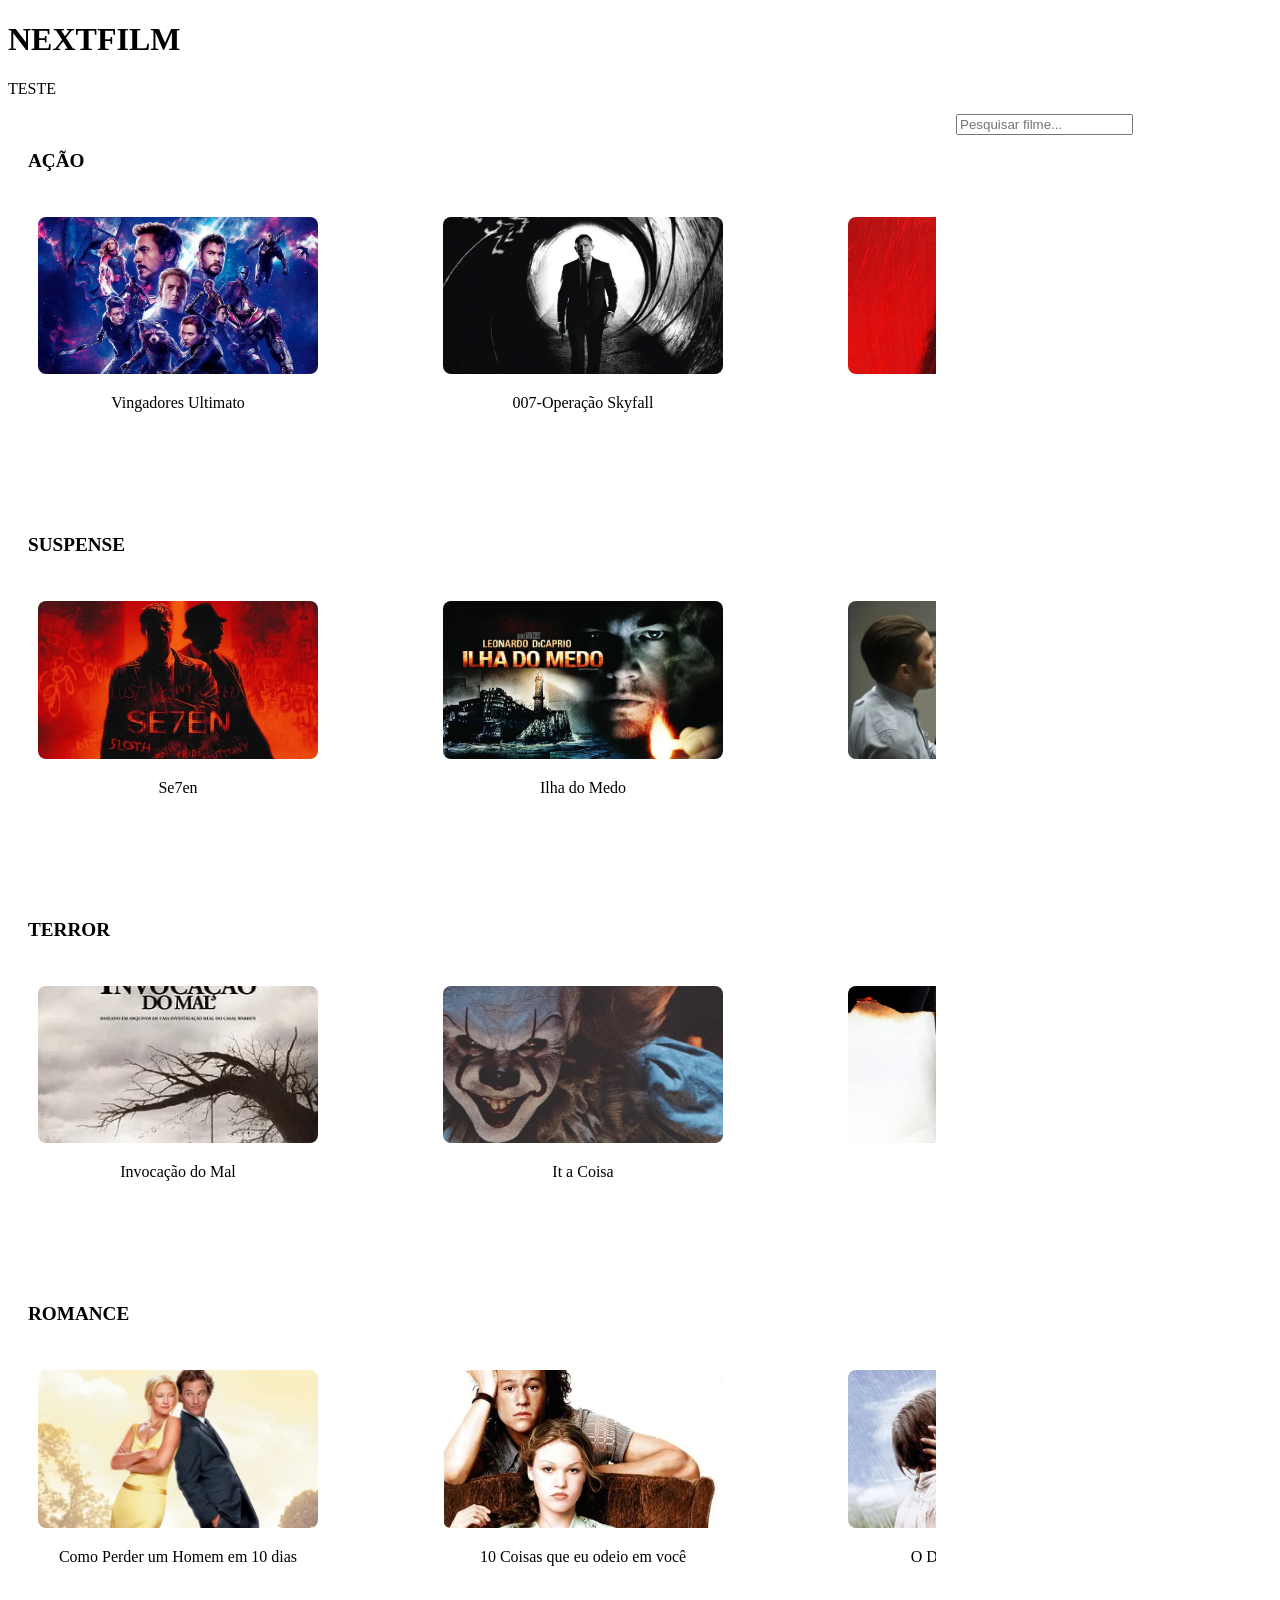
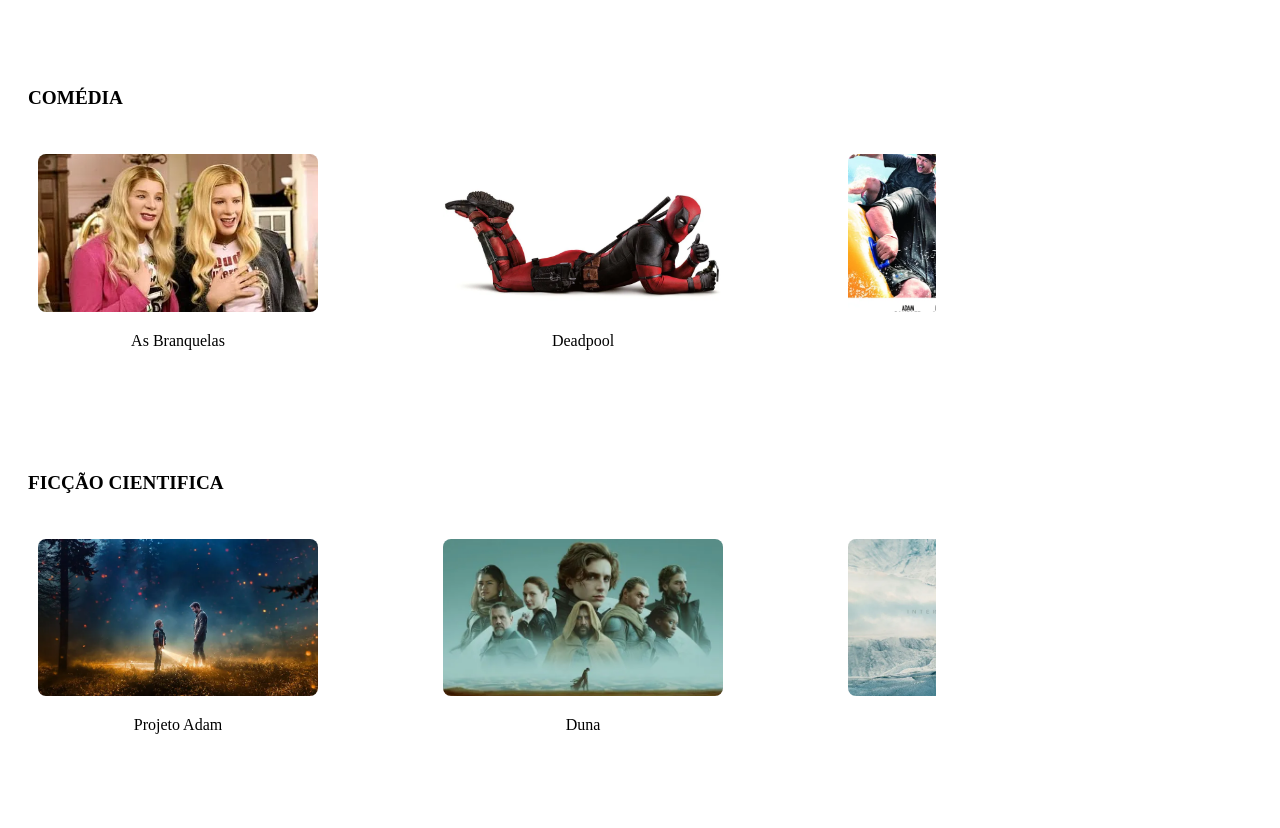
==== index.html @ 728f7c60 "Adcionada fileiras de generos com filmes" ====
<!DOCTYPE html>
<html lang="pt/br">
<head>
    <meta charset="UTF-8">
    <meta name="viewport" content="width=device-width, initial-scale=1.0">
    <link rel="stylesheet" href="css/style.css">
    <link rel="stylesheet" href="css/layout.css">
    <link rel="stylesheet" href="css/aside.css">
    <link rel="stylesheet" href="css/header.css">
    <title>Recomendação de Filmes</title>
</head>
<body>
    <header class="cabecalho">
        <h1>NEXTFILM</h1>
        <p>TESTE</p>
    </header>
    <section class="container">
        <section class="esquerda">
           <section class="fileira-genero">
                <h2 class="titulo-genero">AÇÃO</h2>
                <div class="container-filmes">
                    <div class="card-filme">
                        <img src="images/vingadores.webp" alt="vingadores">
                        <p>Vingadores Ultimato</p>
                    </div>
                    <div class="card-filme">
                        <img src="images/james_bond.webp" alt="bond-007">
                        <p>007-Operação Skyfall</p>
                    </div>
                    <div class="card-filme">
                        <img src="images/the_batman.webp" alt="goat">
                        <p>The Batman</p>
                    </div>
                    <div class="card-filme">
                        <img src="images/Bastardos-Inglorios.webp" alt="bastardos">
                        <p>Bastárdos Inglórios</p>
                    </div>
                    <div class="card-filme">
                        <img src="images/john-wick.webp" alt="john wick">
                        <p>John Wick</p>
                    </div>
                    <div class="card-filme">
                        <img src="images/resgate-filme.webp" alt="resgate">
                        <p>Resgate</p>
                    </div>
                    <div class="card-filme">
                        <img src="images/top_gun.webp" alt="Top-gun">
                        <p>Top Gun Maverick</p>
                    </div>
                     <div class="card-filme">
                        <img src="images/Em-Ritmo-de-Fuga.webp" alt="fuga">
                        <p>Em Ritmo de Fuga</p>
                    </div>
                </div>
           </section>
            <section class="fileira-genero">
                <h2 class="titulo-genero">SUSPENSE</h2>
                <div class="container-filmes">
                    <div class="card-filme">
                        <img src="images/Seven.webp" alt="se7en">
                        <p>Se7en</p>
                    </div>
                    <div class="card-filme">
                        <img src="images/Iha_do_medo.webp" alt="ilha">
                        <p>Ilha do Medo</p>
                    </div>
                    <div class="card-filme">
                        <img src="images/os-suspeitos.webp" alt="suspeitos">
                        <p>Os Suspeitos</p>
                    </div>
                    <div class="card-filme">
                        <img src="images/corra.webp" alt="corra">
                        <p>Corra</p>
                    </div>
                    <div class="card-filme">
                        <img src="images/um-lugar-silencioso.webp" alt="silencioso">
                        <p>Um Lugar Silêncioso</p>
                    </div>
                    <div class="card-filme">
                        <img src="images/nos.webp" alt="nos">
                        <p>Nos</p>
                    </div>
                    <div class="card-filme">
                        <img src="images/o-sexto-sentido.webp" alt="sexto-sentido">
                        <p>O Sexto Sentido</p>
                    </div>
                    <div class="card-filme">
                        <img src="images/pecadores.webp" alt="pecadores">
                        <p>Pecadores</p>
                    </div>
                </div>
           </section>
            <section class="fileira-genero">
                <h2 class="titulo-genero">TERROR</h2>
                <div class="container-filmes">
                    <div class="card-filme">
                        <img src="images/invocacao_do_mal.webp" alt="invocacao">
                        <p>Invocação do Mal</p>
                    </div>
                    <div class="card-filme">
                        <img src="images/pennywise.webp" alt="it">
                        <p>It a Coisa</p>
                    </div>
                    <div class="card-filme">
                        <img src="images/a-freira.webp" alt="freira">
                        <p>A Freira</p>
                    </div>
                    <div class="card-filme">
                        <img src="images/atividade-paranormal.webp" alt="atividade">
                        <p>Atividade Paranormal</p>
                    </div>
                    <div class="card-filme">
                        <img src="images/a-bruxa-de-blair.webp" alt="bruxa-de-blair">
                        <p>Bruxa de Blair</p>
                    </div>
                    <div class="card-filme">
                        <img src="images/a-bruxa.webp" alt="bruxa">
                        <p>A Bruxa</p>
                    </div>
                    <div class="card-filme">
                        <img src="images/halloween-filme.webp" alt="halloween">
                        <p>Halloween</p>
                    </div>
                    <div class="card-filme">
                        <img src="images/panico.webp" alt="panico">
                        <p>Panico 5</p>
                    </div>
                </div>
           </section>
            <section class="fileira-genero">
                <h2 class="titulo-genero">ROMANCE</h2>
                <div class="container-filmes">
                    <div class="card-filme">
                        <img src="images/como-perder-um-homem-em-10-dias.webp" alt="como-perder">
                        <p>Como Perder um Homem em 10 dias</p>
                    </div>
                    <div class="card-filme">
                        <img src="images/10-coisas-que-eu-odeio.webp" alt="10-coisas">
                        <p>10 Coisas que eu odeio em você</p>
                    </div>
                    <div class="card-filme">
                        <img src="images/o-diario-de-uma-paixao.webp" alt="diario">
                        <p>O Diário de uma Paixão</p>
                    </div>
                    <div class="card-filme">
                        <img src="images/questão-de-tempo.webp" alt="questao-de-tempo">
                        <p>Questão de Tempo</p>
                    </div>
                    <div class="card-filme">
                        <img src="images/orgulho-e-preconceito.webp" alt="orgulho">
                        <p>Orgulho e Preconceito</p>
                    </div>
                    <div class="card-filme">
                        <img src="images/la-la-land.webp" alt="lalala">
                        <p>La La Land</p>
                    </div>
                    <div class="card-filme">
                        <img src="images/simplesmente-acontece.webp" alt="simplesmente">
                        <p>Simplesmente Acontece</p>
                    </div>
                    <div class="card-filme">
                        <img src="images/como-eu-era-antes.webp" alt="como-eu-era-antes">
                        <p>Como Eu Era Antes de Você</p>
                    </div>
                </div>
           </section>
            <section class="fileira-genero">
                <h2 class="titulo-genero">COMÉDIA</h2>
                <div class="container-filmes">
                    <div class="card-filme">
                        <img src="images/as-branquelas.webp" alt="branquelas">
                        <p>As Branquelas</p>
                    </div>
                    <div class="card-filme">
                        <img src="images/deadpool.webp" alt="deadpool">
                        <p>Deadpool</p>
                    </div>
                    <div class="card-filme">
                        <img src="images/gente-grande.webp" alt="gente-grande">
                        <p>Gente Grande</p>
                    </div>
                    <div class="card-filme">
                        <img src="images/trem_bala.webp" alt="trem">
                        <p>Trem Bala</p>
                    </div>
                    <div class="card-filme">
                        <img src="images/se-beber-nao-case.webp" alt="se-beber">
                        <p>Se Beber Não Case</p>
                    </div>
                    <div class="card-filme">
                        <img src="images/todo-mundo-em-panico.webp" alt="todo-mundo-em-panico">
                        <p>Todo Mundo em Pânico</p>
                    </div>
                    <div class="card-filme">
                        <img src="images/bad-boys.webp" alt="bad-boys">
                        <p>Bad Boys</p>
                    </div>
                    <div class="card-filme">
                        <img src="images/jumanji.webp" alt="jumanji">
                        <p>Jumanji</p>
                    </div>
                </div>
           </section>
            <section class="fileira-genero">
                <h2 class="titulo-genero">FICÇÃO CIENTIFICA</h2>
                <div class="container-filmes">
                    <div class="card-filme">
                        <img src="images/O-Projeto-Adam.webp" alt="projeto">
                        <p>Projeto Adam</p>
                    </div>
                    <div class="card-filme">
                        <img src="images/duna.webp" alt="duna">
                        <p>Duna</p>
                    </div>
                    <div class="card-filme">
                        <img src="images/interestelar.webp" alt="interestelar">
                        <p>Interestelar</p>
                    </div>
                    <div class="card-filme">
                        <img src="images/star-wars-III.webp" alt="star-wars">
                        <p>Star-Wars-III</p>
                    </div>
                    <div class="card-filme">
                        <img src="images/de-volta-para-o-futuro.webp" alt="de-volta">
                        <p>De Volta Para o Futuro</p>
                    </div>
                    <div class="card-filme">
                        <img src="images/mad-max.webp" alt="mad-max">
                        <p>Mad Max</p>
                    </div>
                    <div class="card-filme">
                        <img src="images/jurrassic-world.webp" alt="jurrassic">
                        <p>Jurrassic World</p>
                    </div>
                    <div class="card-filme">
                        <img src="images/jogador-n-1.webp" alt="jogador">
                        <p>Jogador N° 1</p>
                    </div>
                </div>
           </section>
        </section>
        <aside class="direita">
            <div class="barra-pesquisa">
                <input type="text" placeholder="Pesquisar filme..." class="input-pesquisa">
            </div>
           
        </aside>
    </section>
    <footer></footer>
</body>
</html>
---- css/style.css ----
.fileira-genero{
    margin-bottom: 40px;
    padding: 20px;
}
.titulo-genero{
    font-size: 1.2rem;
    margin-bottom: 15px;
}
.container-filmes{
    display: flex;
    overflow-x: auto;
    gap: 15px;
    padding-bottom: 10px;
    scroll-behavior: smooth;
}
.container-filmes::-webkit-scrollbar-thumb{
    background: #555;
    border-radius: 10px;
}
.card-filme{
    flex:0 0 280px;
    text-align: center;
    padding-inline-end: 100px;
    padding-top: 30px;
    padding-left: 10px;
}
.card-filme img{
    aspect-ratio: 16/9;
    object-fit: cover;
    object-position: center;
    width: 100%;
    border-radius: 8px;
    transition: 0.4s;
}
.card-filme img:hover{
    transform:scale(1.10);
    border-radius: 8px;
}
---- css/layout.css ----
.container{
    display: grid;
    grid-template-columns: 75% 25%;
}
---- css/aside.css ----
.direita{
    
}
---- css/header.css ----
.cabecalho{

}
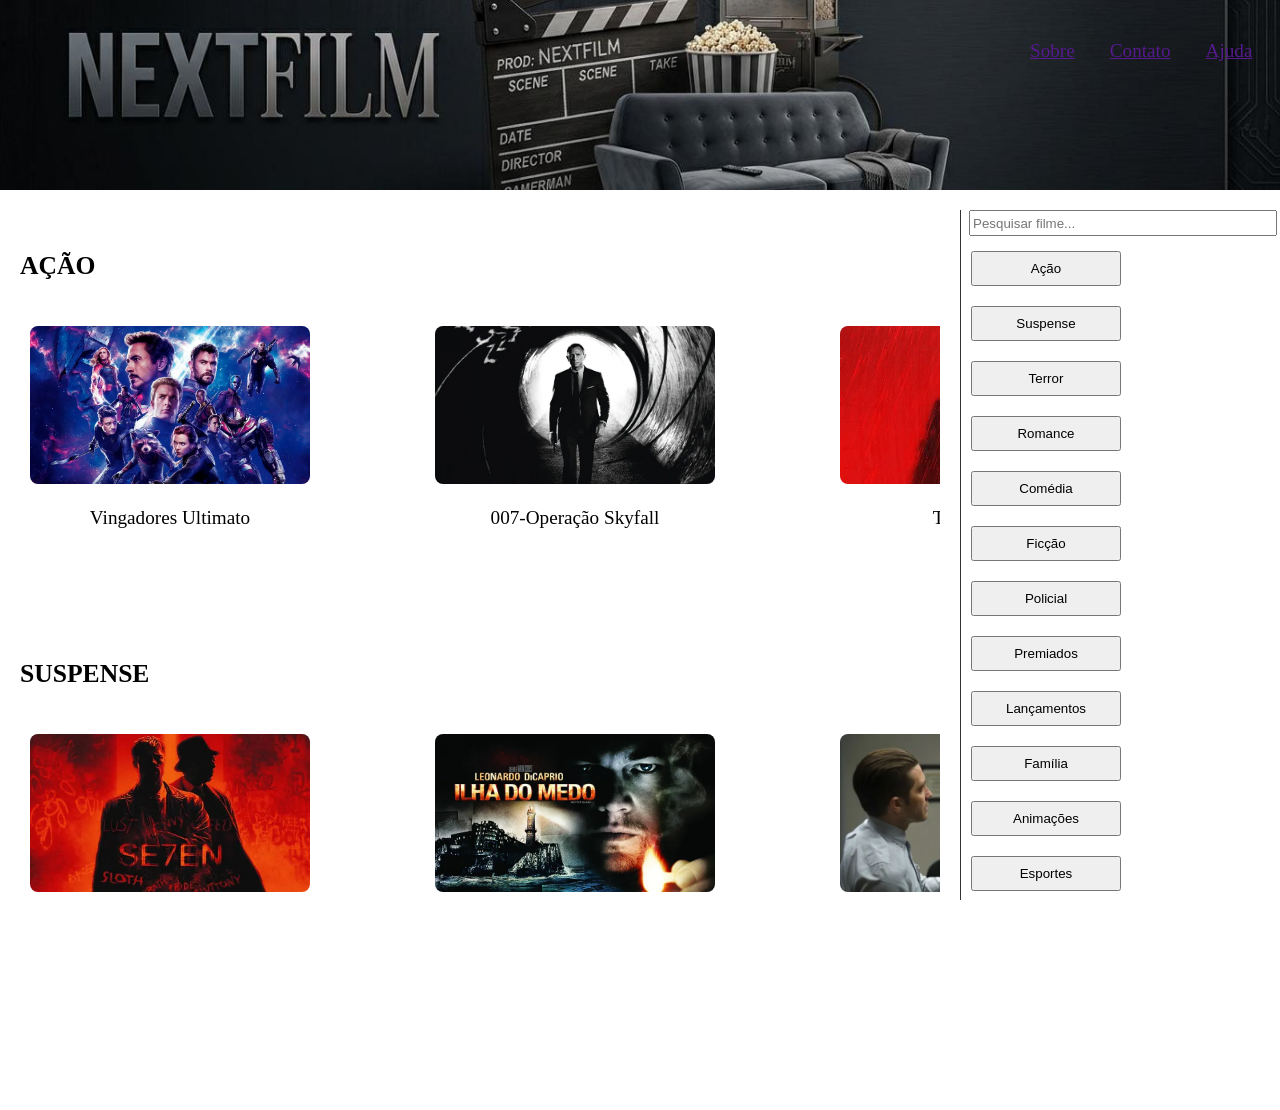
==== commit 8e297e63: "Adicionado cabeçalho com logotipo da marca" ====
--- a/index.html
+++ b/index.html
@@ -11,8 +11,14 @@
 </head>
 <body>
     <header class="cabecalho">
-        <h1>NEXTFILM</h1>
-        <p>TESTE</p>
+        <h1></h1>
+        <nav>
+            <ul class="menu">
+                <li><a href="">Sobre</a></li>
+                <li><a href="">Contato</a></li>
+                <li><a href="">Ajuda</a></li>
+            </ul>
+        </nav>
     </header>
     <section class="container">
         <section class="esquerda">
@@ -21,35 +27,35 @@
                 <div class="container-filmes">
                     <div class="card-filme">
                         <img src="images/vingadores.webp" alt="vingadores">
-                        <p>Vingadores Ultimato</p>
+                        <p class="titulo-filme">Vingadores Ultimato</p>
                     </div>
                     <div class="card-filme">
                         <img src="images/james_bond.webp" alt="bond-007">
-                        <p>007-Operação Skyfall</p>
+                        <p class="titulo-filme">007-Operação Skyfall</p>
                     </div>
                     <div class="card-filme">
                         <img src="images/the_batman.webp" alt="goat">
-                        <p>The Batman</p>
+                        <p class="titulo-filme">The Batman</p>
                     </div>
                     <div class="card-filme">
                         <img src="images/Bastardos-Inglorios.webp" alt="bastardos">
-                        <p>Bastárdos Inglórios</p>
+                        <p class="titulo-filme">Bastárdos Inglórios</p>
                     </div>
                     <div class="card-filme">
                         <img src="images/john-wick.webp" alt="john wick">
-                        <p>John Wick</p>
+                        <p class="titulo-filme">John Wick</p>
                     </div>
                     <div class="card-filme">
                         <img src="images/resgate-filme.webp" alt="resgate">
-                        <p>Resgate</p>
+                        <p class="titulo-filme">Resgate</p>
                     </div>
                     <div class="card-filme">
                         <img src="images/top_gun.webp" alt="Top-gun">
-                        <p>Top Gun Maverick</p>
+                        <p class="titulo-filme">Top Gun Maverick</p>
                     </div>
                      <div class="card-filme">
                         <img src="images/Em-Ritmo-de-Fuga.webp" alt="fuga">
-                        <p>Em Ritmo de Fuga</p>
+                        <p class="titulo-filme">Em Ritmo de Fuga</p>
                     </div>
                 </div>
            </section>
@@ -58,35 +64,35 @@
                 <div class="container-filmes">
                     <div class="card-filme">
                         <img src="images/Seven.webp" alt="se7en">
-                        <p>Se7en</p>
+                        <p class="titulo-filme">Se7en</p>
                     </div>
                     <div class="card-filme">
                         <img src="images/Iha_do_medo.webp" alt="ilha">
-                        <p>Ilha do Medo</p>
+                        <p class="titulo-filme">Ilha do Medo</p>
                     </div>
                     <div class="card-filme">
                         <img src="images/os-suspeitos.webp" alt="suspeitos">
-                        <p>Os Suspeitos</p>
+                        <p class="titulo-filme">Os Suspeitos</p>
                     </div>
                     <div class="card-filme">
                         <img src="images/corra.webp" alt="corra">
-                        <p>Corra</p>
+                        <p class="titulo-filme">Corra</p>
                     </div>
                     <div class="card-filme">
                         <img src="images/um-lugar-silencioso.webp" alt="silencioso">
-                        <p>Um Lugar Silêncioso</p>
+                        <p class="titulo-filme">Um Lugar Silêncioso</p>
                     </div>
                     <div class="card-filme">
                         <img src="images/nos.webp" alt="nos">
-                        <p>Nos</p>
+                        <p class="titulo-filme">Nos</p>
                     </div>
                     <div class="card-filme">
                         <img src="images/o-sexto-sentido.webp" alt="sexto-sentido">
-                        <p>O Sexto Sentido</p>
+                        <p class="titulo-filme">O Sexto Sentido</p>
                     </div>
                     <div class="card-filme">
                         <img src="images/pecadores.webp" alt="pecadores">
-                        <p>Pecadores</p>
+                        <p class="titulo-filme">Pecadores</p>
                     </div>
                 </div>
            </section>
@@ -95,35 +101,35 @@
                 <div class="container-filmes">
                     <div class="card-filme">
                         <img src="images/invocacao_do_mal.webp" alt="invocacao">
-                        <p>Invocação do Mal</p>
+                        <p class="titulo-filme">Invocação do Mal</p>
                     </div>
                     <div class="card-filme">
                         <img src="images/pennywise.webp" alt="it">
-                        <p>It a Coisa</p>
+                        <p class="titulo-filme">It a Coisa</p>
                     </div>
                     <div class="card-filme">
                         <img src="images/a-freira.webp" alt="freira">
-                        <p>A Freira</p>
+                        <p class="titulo-filme">A Freira</p>
                     </div>
                     <div class="card-filme">
                         <img src="images/atividade-paranormal.webp" alt="atividade">
-                        <p>Atividade Paranormal</p>
+                        <p class="titulo-filme">Atividade Paranormal</p>
                     </div>
                     <div class="card-filme">
                         <img src="images/a-bruxa-de-blair.webp" alt="bruxa-de-blair">
-                        <p>Bruxa de Blair</p>
+                        <p class="titulo-filme">Bruxa de Blair</p>
                     </div>
                     <div class="card-filme">
                         <img src="images/a-bruxa.webp" alt="bruxa">
-                        <p>A Bruxa</p>
+                        <p class="titulo-filme">A Bruxa</p>
                     </div>
                     <div class="card-filme">
                         <img src="images/halloween-filme.webp" alt="halloween">
-                        <p>Halloween</p>
+                        <p class="titulo-filme">Halloween</p>
                     </div>
                     <div class="card-filme">
                         <img src="images/panico.webp" alt="panico">
-                        <p>Panico 5</p>
+                        <p class="titulo-filme">Panico 5</p>
                     </div>
                 </div>
            </section>
@@ -132,35 +138,35 @@
                 <div class="container-filmes">
                     <div class="card-filme">
                         <img src="images/como-perder-um-homem-em-10-dias.webp" alt="como-perder">
-                        <p>Como Perder um Homem em 10 dias</p>
+                        <p class="titulo-filme">Como Perder um Homem em 10 dias</p>
                     </div>
                     <div class="card-filme">
                         <img src="images/10-coisas-que-eu-odeio.webp" alt="10-coisas">
-                        <p>10 Coisas que eu odeio em você</p>
+                        <p class="titulo-filme">10 Coisas que eu odeio em você</p>
                     </div>
                     <div class="card-filme">
                         <img src="images/o-diario-de-uma-paixao.webp" alt="diario">
-                        <p>O Diário de uma Paixão</p>
+                        <p class="titulo-filme">O Diário de uma Paixão</p>
                     </div>
                     <div class="card-filme">
                         <img src="images/questão-de-tempo.webp" alt="questao-de-tempo">
-                        <p>Questão de Tempo</p>
+                        <p class="titulo-filme">Questão de Tempo</p>
                     </div>
                     <div class="card-filme">
                         <img src="images/orgulho-e-preconceito.webp" alt="orgulho">
-                        <p>Orgulho e Preconceito</p>
+                        <p class="titulo-filme">Orgulho e Preconceito</p>
                     </div>
                     <div class="card-filme">
                         <img src="images/la-la-land.webp" alt="lalala">
-                        <p>La La Land</p>
+                        <p class="titulo-filme">La La Land</p>
                     </div>
                     <div class="card-filme">
                         <img src="images/simplesmente-acontece.webp" alt="simplesmente">
-                        <p>Simplesmente Acontece</p>
+                        <p class="titulo-filme">Simplesmente Acontece</p>
                     </div>
                     <div class="card-filme">
                         <img src="images/como-eu-era-antes.webp" alt="como-eu-era-antes">
-                        <p>Como Eu Era Antes de Você</p>
+                        <p class="titulo-filme">Como Eu Era Antes de Você</p>
                     </div>
                 </div>
            </section>
@@ -169,35 +175,35 @@
                 <div class="container-filmes">
                     <div class="card-filme">
                         <img src="images/as-branquelas.webp" alt="branquelas">
-                        <p>As Branquelas</p>
+                        <p class="titulo-filme">As Branquelas</p>
                     </div>
                     <div class="card-filme">
                         <img src="images/deadpool.webp" alt="deadpool">
-                        <p>Deadpool</p>
+                        <p class="titulo-filme">Deadpool</p>
                     </div>
                     <div class="card-filme">
                         <img src="images/gente-grande.webp" alt="gente-grande">
-                        <p>Gente Grande</p>
+                        <p class="titulo-filme">Gente Grande</p>
                     </div>
                     <div class="card-filme">
                         <img src="images/trem_bala.webp" alt="trem">
-                        <p>Trem Bala</p>
+                        <p class="titulo-filme">Trem Bala</p>
                     </div>
                     <div class="card-filme">
                         <img src="images/se-beber-nao-case.webp" alt="se-beber">
-                        <p>Se Beber Não Case</p>
+                        <p class="titulo-filme">Se Beber Não Case</p>
                     </div>
                     <div class="card-filme">
                         <img src="images/todo-mundo-em-panico.webp" alt="todo-mundo-em-panico">
-                        <p>Todo Mundo em Pânico</p>
+                        <p class="titulo-filme">Todo Mundo em Pânico</p>
                     </div>
                     <div class="card-filme">
                         <img src="images/bad-boys.webp" alt="bad-boys">
-                        <p>Bad Boys</p>
+                        <p class="titulo-filme">Bad Boys</p>
                     </div>
                     <div class="card-filme">
                         <img src="images/jumanji.webp" alt="jumanji">
-                        <p>Jumanji</p>
+                        <p class="titulo-filme">Jumanji</p>
                     </div>
                 </div>
            </section>
@@ -206,35 +212,35 @@
                 <div class="container-filmes">
                     <div class="card-filme">
                         <img src="images/O-Projeto-Adam.webp" alt="projeto">
-                        <p>Projeto Adam</p>
+                        <p class="titulo-filme">Projeto Adam</p>
                     </div>
                     <div class="card-filme">
                         <img src="images/duna.webp" alt="duna">
-                        <p>Duna</p>
+                        <p class="titulo-filme">Duna</p>
                     </div>
                     <div class="card-filme">
                         <img src="images/interestelar.webp" alt="interestelar">
-                        <p>Interestelar</p>
+                        <p class="titulo-filme">Interestelar</p>
                     </div>
                     <div class="card-filme">
                         <img src="images/star-wars-III.webp" alt="star-wars">
-                        <p>Star-Wars-III</p>
+                        <p class="titulo-filme">Star-Wars-III</p>
                     </div>
                     <div class="card-filme">
                         <img src="images/de-volta-para-o-futuro.webp" alt="de-volta">
-                        <p>De Volta Para o Futuro</p>
+                        <p class="titulo-filme">De Volta Para o Futuro</p>
                     </div>
                     <div class="card-filme">
                         <img src="images/mad-max.webp" alt="mad-max">
-                        <p>Mad Max</p>
+                        <p class="titulo-filme">Mad Max</p>
                     </div>
                     <div class="card-filme">
                         <img src="images/jurrassic-world.webp" alt="jurrassic">
-                        <p>Jurrassic World</p>
+                        <p class="titulo-filme">Jurrassic World</p>
                     </div>
                     <div class="card-filme">
                         <img src="images/jogador-n-1.webp" alt="jogador">
-                        <p>Jogador N° 1</p>
+                        <p class="titulo-filme">Jogador N° 1</p>
                     </div>
                 </div>
            </section>
@@ -243,7 +249,19 @@
             <div class="barra-pesquisa">
                 <input type="text" placeholder="Pesquisar filme..." class="input-pesquisa">
             </div>
-           
+           <button class="botao-genero">Ação</button>
+           <button class="botao-genero">Suspense</button>
+           <button class="botao-genero">Terror</button>
+           <button class="botao-genero">Romance</button>
+           <button class="botao-genero">Comédia</button>
+           <button class="botao-genero">Ficção</button>
+           <button class="botao-genero">Policial</button>
+           <button class="botao-genero">Premiados</button>
+           <button class="botao-genero">Lançamentos</button>
+           <button class="botao-genero">Família</button>
+           <button class="botao-genero">Animações</button>
+           <button class="botao-genero">Esportes</button>
+           <button class="botao-genero">Séries</button>
         </aside>
     </section>
     <footer></footer>
--- a/css/style.css
+++ b/css/style.css
@@ -1,10 +1,17 @@
+.esquerda{
+    overflow-y: auto;
+    flex:3;
+}
 .fileira-genero{
     margin-bottom: 40px;
     padding: 20px;
 }
 .titulo-genero{
+    font-size: 1.6rem;
+    margin-bottom: 15px;
+}
+.titulo-filme{
     font-size: 1.2rem;
-    margin-bottom: 15px;
 }
 .container-filmes{
     display: flex;
@@ -37,3 +44,4 @@
     border-radius: 8px;
 }
 
+
--- a/css/layout.css
+++ b/css/layout.css
@@ -1,4 +1,11 @@
 .container{
     display: grid;
     grid-template-columns: 75% 25%;
+    height: 100vh;
+    margin-top: 20px;
 }
+body, html {
+  margin: 0;
+  height: 100%;
+  overflow: hidden; 
+}
--- a/css/aside.css
+++ b/css/aside.css
@@ -1,3 +1,21 @@
 .direita{
-    
-}+ border-left: 1px solid #333;
+ overflow-y: auto;
+}
+.botao-genero{
+    display: block;
+    cursor:pointer;
+    width: 150px;
+    height: 35px;
+    margin-bottom: 20px;
+    margin-top: 15px;
+    margin-left: 10px;
+}
+.barra-pesquisa{
+
+}
+.input-pesquisa{
+height: 20px;
+width: 300px;
+margin-left: 8px;
+}
--- a/css/header.css
+++ b/css/header.css
@@ -1,3 +1,24 @@
+
 .cabecalho{
-
-}+    background-image: url('../css/Logotipo-nextflim.jpeg');
+    background-size: cover;
+    background-position: center;
+    background-position: 18% 61%;
+    height: 210px; 
+    width: 100%;
+    margin-top: -20px;
+    border-bottom: 2px;
+    display: flex;
+    justify-content: space-between;
+}
+.menu{
+    display: flex;
+    list-style: none;
+    width: 100px;
+    height: 50px;
+    padding: 20px;
+    margin-right: 130px;
+    margin-top: 40px;
+    gap: 35px;
+    font-size: 1.2rem;
+}
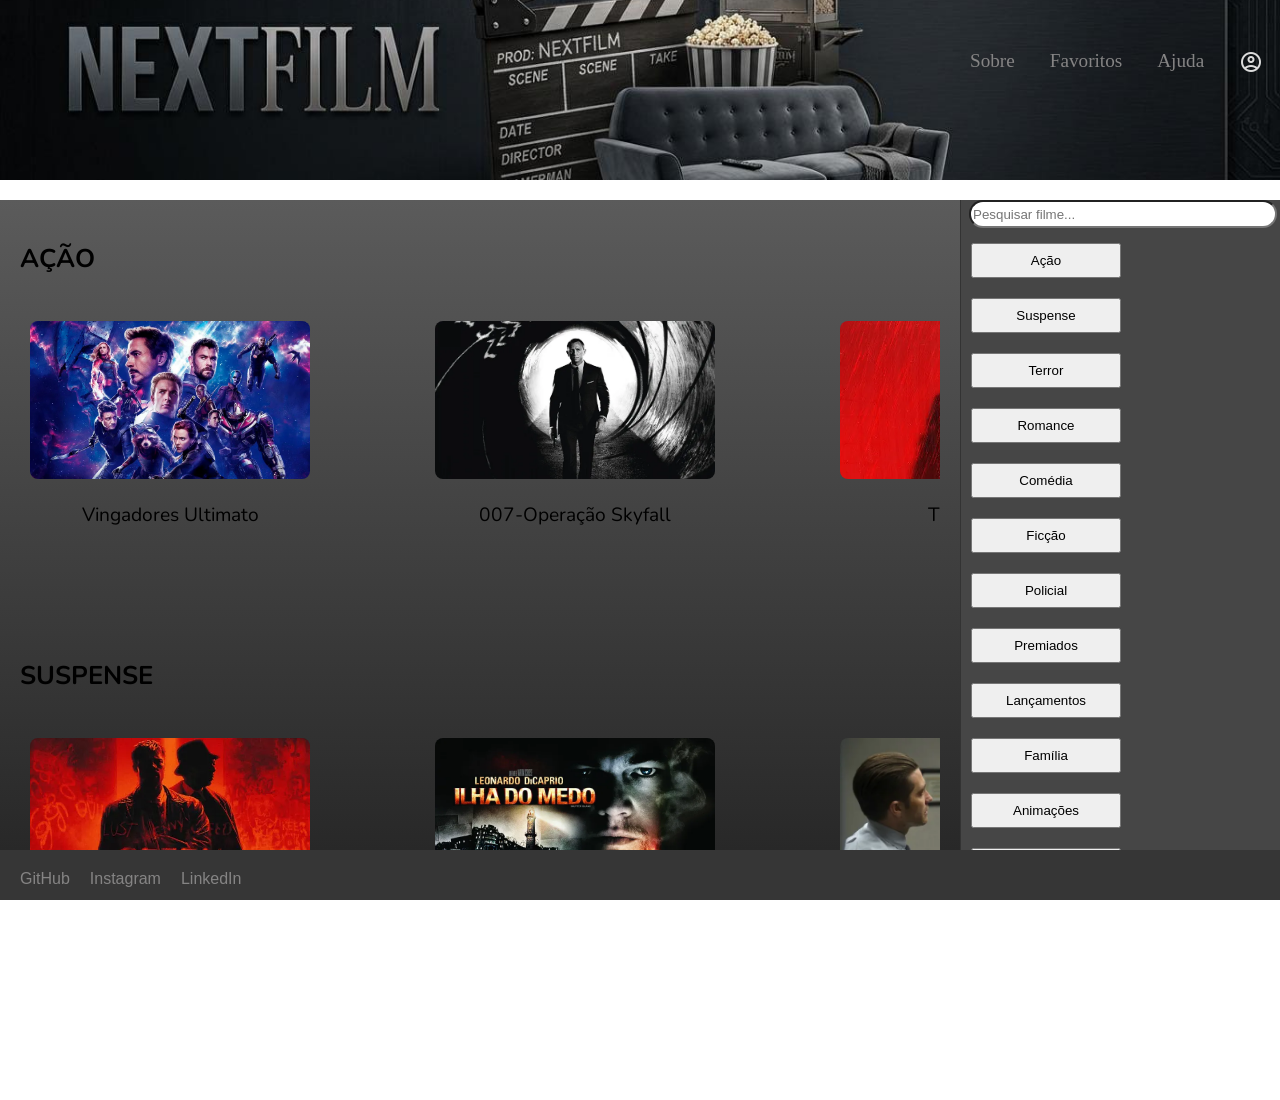
==== commit 0002c497: "alteração de cores em processo" ====
--- a/index.html
+++ b/index.html
@@ -7,263 +7,277 @@
     <link rel="stylesheet" href="css/layout.css">
     <link rel="stylesheet" href="css/aside.css">
     <link rel="stylesheet" href="css/header.css">
+    <link rel="preconnect" href="https://fonts.googleapis.com">
+    <link rel="preconnect" href="https://fonts.gstatic.com" crossorigin>
+    <link href="https://fonts.googleapis.com/css2?family=Nunito:ital,wght@0,200..1000;1,200..1000&display=swap" rel="stylesheet">
+    <link rel="stylesheet" href="https://fonts.googleapis.com/css2?family=Material+Symbols+Outlined:opsz,wght,FILL,GRAD@40,400,0,0&icon_names=account_circle" />
     <title>Recomendação de Filmes</title>
 </head>
 <body>
     <header class="cabecalho">
         <h1></h1>
         <nav>
+            
             <ul class="menu">
                 <li><a href="">Sobre</a></li>
-                <li><a href="">Contato</a></li>
+                <li><a href="">Favoritos</a></li>
                 <li><a href="">Ajuda</a></li>
+                <span class="material-symbols-outlined">account_circle</span> 
             </ul>
+           
+</span>
         </nav>
     </header>
     <section class="container">
-        <section class="esquerda">
-           <section class="fileira-genero">
-                <h2 class="titulo-genero">AÇÃO</h2>
-                <div class="container-filmes">
-                    <div class="card-filme">
-                        <img src="images/vingadores.webp" alt="vingadores">
-                        <p class="titulo-filme">Vingadores Ultimato</p>
-                    </div>
-                    <div class="card-filme">
-                        <img src="images/james_bond.webp" alt="bond-007">
-                        <p class="titulo-filme">007-Operação Skyfall</p>
-                    </div>
-                    <div class="card-filme">
-                        <img src="images/the_batman.webp" alt="goat">
-                        <p class="titulo-filme">The Batman</p>
-                    </div>
-                    <div class="card-filme">
-                        <img src="images/Bastardos-Inglorios.webp" alt="bastardos">
-                        <p class="titulo-filme">Bastárdos Inglórios</p>
-                    </div>
-                    <div class="card-filme">
-                        <img src="images/john-wick.webp" alt="john wick">
-                        <p class="titulo-filme">John Wick</p>
-                    </div>
-                    <div class="card-filme">
-                        <img src="images/resgate-filme.webp" alt="resgate">
-                        <p class="titulo-filme">Resgate</p>
-                    </div>
-                    <div class="card-filme">
-                        <img src="images/top_gun.webp" alt="Top-gun">
-                        <p class="titulo-filme">Top Gun Maverick</p>
-                    </div>
-                     <div class="card-filme">
-                        <img src="images/Em-Ritmo-de-Fuga.webp" alt="fuga">
-                        <p class="titulo-filme">Em Ritmo de Fuga</p>
-                    </div>
+            <section class="esquerda">
+            <section class="fileira-genero">
+                    <h2 class="titulo-genero">AÇÃO</h2>
+                    <div class="container-filmes">
+                        <div class="card-filme">
+                            <img src="images/vingadores.webp" alt="vingadores">
+                            <p class="titulo-filme">Vingadores Ultimato</p>
+                        </div>
+                        <div class="card-filme">
+                            <img src="images/james_bond.webp" alt="bond-007">
+                            <p class="titulo-filme">007-Operação Skyfall</p>
+                        </div>
+                        <div class="card-filme">
+                            <img src="images/the_batman.webp" alt="goat">
+                            <p class="titulo-filme">The Batman</p>
+                        </div>
+                        <div class="card-filme">
+                            <img src="images/Bastardos-Inglorios.webp" alt="bastardos">
+                            <p class="titulo-filme">Bastárdos Inglórios</p>
+                        </div>
+                        <div class="card-filme">
+                            <img src="images/john-wick.webp" alt="john wick">
+                            <p class="titulo-filme">John Wick</p>
+                        </div>
+                        <div class="card-filme">
+                            <img src="images/resgate-filme.webp" alt="resgate">
+                            <p class="titulo-filme">Resgate</p>
+                        </div>
+                        <div class="card-filme">
+                            <img src="images/top_gun.webp" alt="Top-gun">
+                            <p class="titulo-filme">Top Gun Maverick</p>
+                        </div>
+                        <div class="card-filme">
+                            <img src="images/Em-Ritmo-de-Fuga.webp" alt="fuga">
+                            <p class="titulo-filme">Em Ritmo de Fuga</p>
+                        </div>
+                    </div>
+            </section>
+                <section class="fileira-genero">
+                    <h2 class="titulo-genero">SUSPENSE</h2>
+                    <div class="container-filmes">
+                        <div class="card-filme">
+                            <img src="images/Seven.webp" alt="se7en">
+                            <p class="titulo-filme">Se7en</p>
+                        </div>
+                        <div class="card-filme">
+                            <img src="images/Iha_do_medo.webp" alt="ilha">
+                            <p class="titulo-filme">Ilha do Medo</p>
+                        </div>
+                        <div class="card-filme">
+                            <img src="images/os-suspeitos.webp" alt="suspeitos">
+                            <p class="titulo-filme">Os Suspeitos</p>
+                        </div>
+                        <div class="card-filme">
+                            <img src="images/corra.webp" alt="corra">
+                            <p class="titulo-filme">Corra</p>
+                        </div>
+                        <div class="card-filme">
+                            <img src="images/um-lugar-silencioso.webp" alt="silencioso">
+                            <p class="titulo-filme">Um Lugar Silêncioso</p>
+                        </div>
+                        <div class="card-filme">
+                            <img src="images/nos.webp" alt="nos">
+                            <p class="titulo-filme">Nos</p>
+                        </div>
+                        <div class="card-filme">
+                            <img src="images/o-sexto-sentido.webp" alt="sexto-sentido">
+                            <p class="titulo-filme">O Sexto Sentido</p>
+                        </div>
+                        <div class="card-filme">
+                            <img src="images/pecadores.webp" alt="pecadores">
+                            <p class="titulo-filme">Pecadores</p>
+                        </div>
+                    </div>
+            </section>
+                <section class="fileira-genero">
+                    <h2 class="titulo-genero">TERROR</h2>
+                    <div class="container-filmes">
+                        <div class="card-filme">
+                            <img src="images/invocacao_do_mal.webp" alt="invocacao">
+                            <p class="titulo-filme">Invocação do Mal</p>
+                        </div>
+                        <div class="card-filme">
+                            <img src="images/pennywise.webp" alt="it">
+                            <p class="titulo-filme">It a Coisa</p>
+                        </div>
+                        <div class="card-filme">
+                            <img src="images/a-freira.webp" alt="freira">
+                            <p class="titulo-filme">A Freira</p>
+                        </div>
+                        <div class="card-filme">
+                            <img src="images/atividade-paranormal.webp" alt="atividade">
+                            <p class="titulo-filme">Atividade Paranormal</p>
+                        </div>
+                        <div class="card-filme">
+                            <img src="images/a-bruxa-de-blair.webp" alt="bruxa-de-blair">
+                            <p class="titulo-filme">Bruxa de Blair</p>
+                        </div>
+                        <div class="card-filme">
+                            <img src="images/a-bruxa.webp" alt="bruxa">
+                            <p class="titulo-filme">A Bruxa</p>
+                        </div>
+                        <div class="card-filme">
+                            <img src="images/halloween-filme.webp" alt="halloween">
+                            <p class="titulo-filme">Halloween</p>
+                        </div>
+                        <div class="card-filme">
+                            <img src="images/panico.webp" alt="panico">
+                            <p class="titulo-filme">Panico 5</p>
+                        </div>
+                    </div>
+            </section>
+                <section class="fileira-genero">
+                    <h2 class="titulo-genero">ROMANCE</h2>
+                    <div class="container-filmes">
+                        <div class="card-filme">
+                            <img src="images/como-perder-um-homem-em-10-dias.webp" alt="como-perder">
+                            <p class="titulo-filme">Como Perder um Homem em 10 dias</p>
+                        </div>
+                        <div class="card-filme">
+                            <img src="images/10-coisas-que-eu-odeio.webp" alt="10-coisas">
+                            <p class="titulo-filme">10 Coisas que eu odeio em você</p>
+                        </div>
+                        <div class="card-filme">
+                            <img src="images/o-diario-de-uma-paixao.webp" alt="diario">
+                            <p class="titulo-filme">O Diário de uma Paixão</p>
+                        </div>
+                        <div class="card-filme">
+                            <img src="images/questão-de-tempo.webp" alt="questao-de-tempo">
+                            <p class="titulo-filme">Questão de Tempo</p>
+                        </div>
+                        <div class="card-filme">
+                            <img src="images/orgulho-e-preconceito.webp" alt="orgulho">
+                            <p class="titulo-filme">Orgulho e Preconceito</p>
+                        </div>
+                        <div class="card-filme">
+                            <img src="images/la-la-land.webp" alt="lalala">
+                            <p class="titulo-filme">La La Land</p>
+                        </div>
+                        <div class="card-filme">
+                            <img src="images/simplesmente-acontece.webp" alt="simplesmente">
+                            <p class="titulo-filme">Simplesmente Acontece</p>
+                        </div>
+                        <div class="card-filme">
+                            <img src="images/como-eu-era-antes.webp" alt="como-eu-era-antes">
+                            <p class="titulo-filme">Como Eu Era Antes de Você</p>
+                        </div>
+                    </div>
+            </section>
+                <section class="fileira-genero">
+                    <h2 class="titulo-genero">COMÉDIA</h2>
+                    <div class="container-filmes">
+                        <div class="card-filme">
+                            <img src="images/as-branquelas.webp" alt="branquelas">
+                            <p class="titulo-filme">As Branquelas</p>
+                        </div>
+                        <div class="card-filme">
+                            <img src="images/deadpool.webp" alt="deadpool">
+                            <p class="titulo-filme">Deadpool</p>
+                        </div>
+                        <div class="card-filme">
+                            <img src="images/gente-grande.webp" alt="gente-grande">
+                            <p class="titulo-filme">Gente Grande</p>
+                        </div>
+                        <div class="card-filme">
+                            <img src="images/trem_bala.webp" alt="trem">
+                            <p class="titulo-filme">Trem Bala</p>
+                        </div>
+                        <div class="card-filme">
+                            <img src="images/se-beber-nao-case.webp" alt="se-beber">
+                            <p class="titulo-filme">Se Beber Não Case</p>
+                        </div>
+                        <div class="card-filme">
+                            <img src="images/todo-mundo-em-panico.webp" alt="todo-mundo-em-panico">
+                            <p class="titulo-filme">Todo Mundo em Pânico</p>
+                        </div>
+                        <div class="card-filme">
+                            <img src="images/bad-boys.webp" alt="bad-boys">
+                            <p class="titulo-filme">Bad Boys</p>
+                        </div>
+                        <div class="card-filme">
+                            <img src="images/jumanji.webp" alt="jumanji">
+                            <p class="titulo-filme">Jumanji</p>
+                        </div>
+                    </div>
+            </section>
+                <section class="fileira-genero">
+                    <h2 class="titulo-genero">FICÇÃO CIENTIFICA</h2>
+                    <div class="container-filmes">
+                        <div class="card-filme">
+                            <img src="images/O-Projeto-Adam.webp" alt="projeto">
+                            <p class="titulo-filme">Projeto Adam</p>
+                        </div>
+                        <div class="card-filme">
+                            <img src="images/duna.webp" alt="duna">
+                            <p class="titulo-filme">Duna</p>
+                        </div>
+                        <div class="card-filme">
+                            <img src="images/interestelar.webp" alt="interestelar">
+                            <p class="titulo-filme">Interestelar</p>
+                        </div>
+                        <div class="card-filme">
+                            <img src="images/star-wars-III.webp" alt="star-wars">
+                            <p class="titulo-filme">Star-Wars-III</p>
+                        </div>
+                        <div class="card-filme">
+                            <img src="images/de-volta-para-o-futuro.webp" alt="de-volta">
+                            <p class="titulo-filme">De Volta Para o Futuro</p>
+                        </div>
+                        <div class="card-filme">
+                            <img src="images/mad-max.webp" alt="mad-max">
+                            <p class="titulo-filme">Mad Max</p>
+                        </div>
+                        <div class="card-filme">
+                            <img src="images/jurrassic-world.webp" alt="jurrassic">
+                            <p class="titulo-filme">Jurrassic World</p>
+                        </div>
+                        <div class="card-filme">
+                            <img src="images/jogador-n-1.webp" alt="jogador">
+                            <p class="titulo-filme">Jogador N° 1</p>
+                        </div>
+                    </div>
+            </section>
+            </section>
+            <aside class="direita">
+                <div class="barra-pesquisa">
+                    <input type="text" placeholder="Pesquisar filme..." class="input-pesquisa">
                 </div>
-           </section>
-            <section class="fileira-genero">
-                <h2 class="titulo-genero">SUSPENSE</h2>
-                <div class="container-filmes">
-                    <div class="card-filme">
-                        <img src="images/Seven.webp" alt="se7en">
-                        <p class="titulo-filme">Se7en</p>
-                    </div>
-                    <div class="card-filme">
-                        <img src="images/Iha_do_medo.webp" alt="ilha">
-                        <p class="titulo-filme">Ilha do Medo</p>
-                    </div>
-                    <div class="card-filme">
-                        <img src="images/os-suspeitos.webp" alt="suspeitos">
-                        <p class="titulo-filme">Os Suspeitos</p>
-                    </div>
-                    <div class="card-filme">
-                        <img src="images/corra.webp" alt="corra">
-                        <p class="titulo-filme">Corra</p>
-                    </div>
-                    <div class="card-filme">
-                        <img src="images/um-lugar-silencioso.webp" alt="silencioso">
-                        <p class="titulo-filme">Um Lugar Silêncioso</p>
-                    </div>
-                    <div class="card-filme">
-                        <img src="images/nos.webp" alt="nos">
-                        <p class="titulo-filme">Nos</p>
-                    </div>
-                    <div class="card-filme">
-                        <img src="images/o-sexto-sentido.webp" alt="sexto-sentido">
-                        <p class="titulo-filme">O Sexto Sentido</p>
-                    </div>
-                    <div class="card-filme">
-                        <img src="images/pecadores.webp" alt="pecadores">
-                        <p class="titulo-filme">Pecadores</p>
-                    </div>
-                </div>
-           </section>
-            <section class="fileira-genero">
-                <h2 class="titulo-genero">TERROR</h2>
-                <div class="container-filmes">
-                    <div class="card-filme">
-                        <img src="images/invocacao_do_mal.webp" alt="invocacao">
-                        <p class="titulo-filme">Invocação do Mal</p>
-                    </div>
-                    <div class="card-filme">
-                        <img src="images/pennywise.webp" alt="it">
-                        <p class="titulo-filme">It a Coisa</p>
-                    </div>
-                    <div class="card-filme">
-                        <img src="images/a-freira.webp" alt="freira">
-                        <p class="titulo-filme">A Freira</p>
-                    </div>
-                    <div class="card-filme">
-                        <img src="images/atividade-paranormal.webp" alt="atividade">
-                        <p class="titulo-filme">Atividade Paranormal</p>
-                    </div>
-                    <div class="card-filme">
-                        <img src="images/a-bruxa-de-blair.webp" alt="bruxa-de-blair">
-                        <p class="titulo-filme">Bruxa de Blair</p>
-                    </div>
-                    <div class="card-filme">
-                        <img src="images/a-bruxa.webp" alt="bruxa">
-                        <p class="titulo-filme">A Bruxa</p>
-                    </div>
-                    <div class="card-filme">
-                        <img src="images/halloween-filme.webp" alt="halloween">
-                        <p class="titulo-filme">Halloween</p>
-                    </div>
-                    <div class="card-filme">
-                        <img src="images/panico.webp" alt="panico">
-                        <p class="titulo-filme">Panico 5</p>
-                    </div>
-                </div>
-           </section>
-            <section class="fileira-genero">
-                <h2 class="titulo-genero">ROMANCE</h2>
-                <div class="container-filmes">
-                    <div class="card-filme">
-                        <img src="images/como-perder-um-homem-em-10-dias.webp" alt="como-perder">
-                        <p class="titulo-filme">Como Perder um Homem em 10 dias</p>
-                    </div>
-                    <div class="card-filme">
-                        <img src="images/10-coisas-que-eu-odeio.webp" alt="10-coisas">
-                        <p class="titulo-filme">10 Coisas que eu odeio em você</p>
-                    </div>
-                    <div class="card-filme">
-                        <img src="images/o-diario-de-uma-paixao.webp" alt="diario">
-                        <p class="titulo-filme">O Diário de uma Paixão</p>
-                    </div>
-                    <div class="card-filme">
-                        <img src="images/questão-de-tempo.webp" alt="questao-de-tempo">
-                        <p class="titulo-filme">Questão de Tempo</p>
-                    </div>
-                    <div class="card-filme">
-                        <img src="images/orgulho-e-preconceito.webp" alt="orgulho">
-                        <p class="titulo-filme">Orgulho e Preconceito</p>
-                    </div>
-                    <div class="card-filme">
-                        <img src="images/la-la-land.webp" alt="lalala">
-                        <p class="titulo-filme">La La Land</p>
-                    </div>
-                    <div class="card-filme">
-                        <img src="images/simplesmente-acontece.webp" alt="simplesmente">
-                        <p class="titulo-filme">Simplesmente Acontece</p>
-                    </div>
-                    <div class="card-filme">
-                        <img src="images/como-eu-era-antes.webp" alt="como-eu-era-antes">
-                        <p class="titulo-filme">Como Eu Era Antes de Você</p>
-                    </div>
-                </div>
-           </section>
-            <section class="fileira-genero">
-                <h2 class="titulo-genero">COMÉDIA</h2>
-                <div class="container-filmes">
-                    <div class="card-filme">
-                        <img src="images/as-branquelas.webp" alt="branquelas">
-                        <p class="titulo-filme">As Branquelas</p>
-                    </div>
-                    <div class="card-filme">
-                        <img src="images/deadpool.webp" alt="deadpool">
-                        <p class="titulo-filme">Deadpool</p>
-                    </div>
-                    <div class="card-filme">
-                        <img src="images/gente-grande.webp" alt="gente-grande">
-                        <p class="titulo-filme">Gente Grande</p>
-                    </div>
-                    <div class="card-filme">
-                        <img src="images/trem_bala.webp" alt="trem">
-                        <p class="titulo-filme">Trem Bala</p>
-                    </div>
-                    <div class="card-filme">
-                        <img src="images/se-beber-nao-case.webp" alt="se-beber">
-                        <p class="titulo-filme">Se Beber Não Case</p>
-                    </div>
-                    <div class="card-filme">
-                        <img src="images/todo-mundo-em-panico.webp" alt="todo-mundo-em-panico">
-                        <p class="titulo-filme">Todo Mundo em Pânico</p>
-                    </div>
-                    <div class="card-filme">
-                        <img src="images/bad-boys.webp" alt="bad-boys">
-                        <p class="titulo-filme">Bad Boys</p>
-                    </div>
-                    <div class="card-filme">
-                        <img src="images/jumanji.webp" alt="jumanji">
-                        <p class="titulo-filme">Jumanji</p>
-                    </div>
-                </div>
-           </section>
-            <section class="fileira-genero">
-                <h2 class="titulo-genero">FICÇÃO CIENTIFICA</h2>
-                <div class="container-filmes">
-                    <div class="card-filme">
-                        <img src="images/O-Projeto-Adam.webp" alt="projeto">
-                        <p class="titulo-filme">Projeto Adam</p>
-                    </div>
-                    <div class="card-filme">
-                        <img src="images/duna.webp" alt="duna">
-                        <p class="titulo-filme">Duna</p>
-                    </div>
-                    <div class="card-filme">
-                        <img src="images/interestelar.webp" alt="interestelar">
-                        <p class="titulo-filme">Interestelar</p>
-                    </div>
-                    <div class="card-filme">
-                        <img src="images/star-wars-III.webp" alt="star-wars">
-                        <p class="titulo-filme">Star-Wars-III</p>
-                    </div>
-                    <div class="card-filme">
-                        <img src="images/de-volta-para-o-futuro.webp" alt="de-volta">
-                        <p class="titulo-filme">De Volta Para o Futuro</p>
-                    </div>
-                    <div class="card-filme">
-                        <img src="images/mad-max.webp" alt="mad-max">
-                        <p class="titulo-filme">Mad Max</p>
-                    </div>
-                    <div class="card-filme">
-                        <img src="images/jurrassic-world.webp" alt="jurrassic">
-                        <p class="titulo-filme">Jurrassic World</p>
-                    </div>
-                    <div class="card-filme">
-                        <img src="images/jogador-n-1.webp" alt="jogador">
-                        <p class="titulo-filme">Jogador N° 1</p>
-                    </div>
-                </div>
-           </section>
-        </section>
-        <aside class="direita">
-            <div class="barra-pesquisa">
-                <input type="text" placeholder="Pesquisar filme..." class="input-pesquisa">
-            </div>
-           <button class="botao-genero">Ação</button>
-           <button class="botao-genero">Suspense</button>
-           <button class="botao-genero">Terror</button>
-           <button class="botao-genero">Romance</button>
-           <button class="botao-genero">Comédia</button>
-           <button class="botao-genero">Ficção</button>
-           <button class="botao-genero">Policial</button>
-           <button class="botao-genero">Premiados</button>
-           <button class="botao-genero">Lançamentos</button>
-           <button class="botao-genero">Família</button>
-           <button class="botao-genero">Animações</button>
-           <button class="botao-genero">Esportes</button>
-           <button class="botao-genero">Séries</button>
-        </aside>
+            <button class="botao-genero">Ação</button>
+            <button class="botao-genero">Suspense</button>
+            <button class="botao-genero">Terror</button>
+            <button class="botao-genero">Romance</button>
+            <button class="botao-genero">Comédia</button>
+            <button class="botao-genero">Ficção</button>
+            <button class="botao-genero">Policial</button>
+            <button class="botao-genero">Premiados</button>
+            <button class="botao-genero">Lançamentos</button>
+            <button class="botao-genero">Família</button>
+            <button class="botao-genero">Animações</button>
+            <button class="botao-genero">Esportes</button>
+            <button class="botao-genero">Séries</button>
+            </aside>
+        <footer class="pe">
+           <nav>
+                <a href="https://github.com/GuiMeirelesK" target="_blank">GitHub</a>
+                <a href="https://instagram.com/seu-perfil" target="_blank">Instagram</a>
+                <a href="https://linkedin.com/in/seu-perfil" target="_blank">LinkedIn</a>
+            </nav>
+        </footer>
     </section>
-    <footer></footer>
 </body>
 </html>
--- a/css/style.css
+++ b/css/style.css
@@ -1,6 +1,8 @@
 .esquerda{
     overflow-y: auto;
     flex:3;
+    background-color: #323232;
+    background-image: linear-gradient(to bottom, rgba(255,255,255,0.2), rgba(0,0,0,0.2));
 }
 .fileira-genero{
     margin-bottom: 40px;
@@ -9,9 +11,17 @@
 .titulo-genero{
     font-size: 1.6rem;
     margin-bottom: 15px;
+  font-family: "Nunito", sans-serif;
+  font-optical-sizing: auto;
+  font-weight: weight;
+  font-style: normal;
 }
 .titulo-filme{
     font-size: 1.2rem;
+    font-family: "Nunito", sans-serif;
+  font-optical-sizing: auto;
+  font-weight: weight;
+  font-style: normal;
 }
 .container-filmes{
     display: flex;
@@ -30,6 +40,7 @@
     padding-inline-end: 100px;
     padding-top: 30px;
     padding-left: 10px;
+
 }
 .card-filme img{
     aspect-ratio: 16/9;
@@ -43,5 +54,19 @@
     transform:scale(1.10);
     border-radius: 8px;
 }
+::-webkit-scrollbar {
+    width: 8px;
+    height: 8px;
+}
+
+::-webkit-scrollbar-track {
+    background: top;
+}
 
 
+::-webkit-scrollbar-thumb {
+    background: rgba(12, 9, 9, 0.1);
+    border-radius: 10px;
+}
+
+
--- a/css/layout.css
+++ b/css/layout.css
@@ -3,9 +3,32 @@
     grid-template-columns: 75% 25%;
     height: 100vh;
     margin-top: 20px;
+    background-color: #363636;
 }
 body, html {
   margin: 0;
   height: 100%;
   overflow: hidden; 
 }
+
+.conteudo-superior {
+  display: flex;
+  align-items: flex-start; /* Importante para o Aside não esticar o Main */
+  min-height: 100vh;
+}
+.pe{
+  display: flex;
+  height: 250px;
+  width: 100%;
+}
+footer nav {
+    display: flex;
+    justify-content: center;
+    gap: 20px;
+    padding: 20px;
+}
+footer a {
+    text-decoration: none;
+    color: #333;
+    font-family: sans-serif;
+}
--- a/css/aside.css
+++ b/css/aside.css
@@ -1,6 +1,8 @@
 .direita{
  border-left: 1px solid #333;
  overflow-y: auto;
+ width: auto;
+ background-color: #464646;
 }
 .botao-genero{
     display: block;
@@ -18,4 +20,7 @@
 height: 20px;
 width: 300px;
 margin-left: 8px;
+border-radius: 20px;
+padding: 2px;
 }
+
--- a/css/header.css
+++ b/css/header.css
@@ -4,7 +4,7 @@
     background-size: cover;
     background-position: center;
     background-position: 18% 61%;
-    height: 210px; 
+    height: 200px; 
     width: 100%;
     margin-top: -20px;
     border-bottom: 2px;
@@ -17,8 +17,20 @@
     width: 100px;
     height: 50px;
     padding: 20px;
-    margin-right: 130px;
-    margin-top: 40px;
+    margin-right: 190px;
+    margin-top: 50px;
     gap: 35px;
     font-size: 1.2rem;
 }
+nav a{
+    text-decoration: none;
+    color: rgb(133, 132, 132);
+}
+nav a:hover{
+    text-decoration: underline; 
+    color: gainsboro;
+}
+.material-symbols-outlined{
+    color: gainsboro;
+    cursor: pointer;
+}
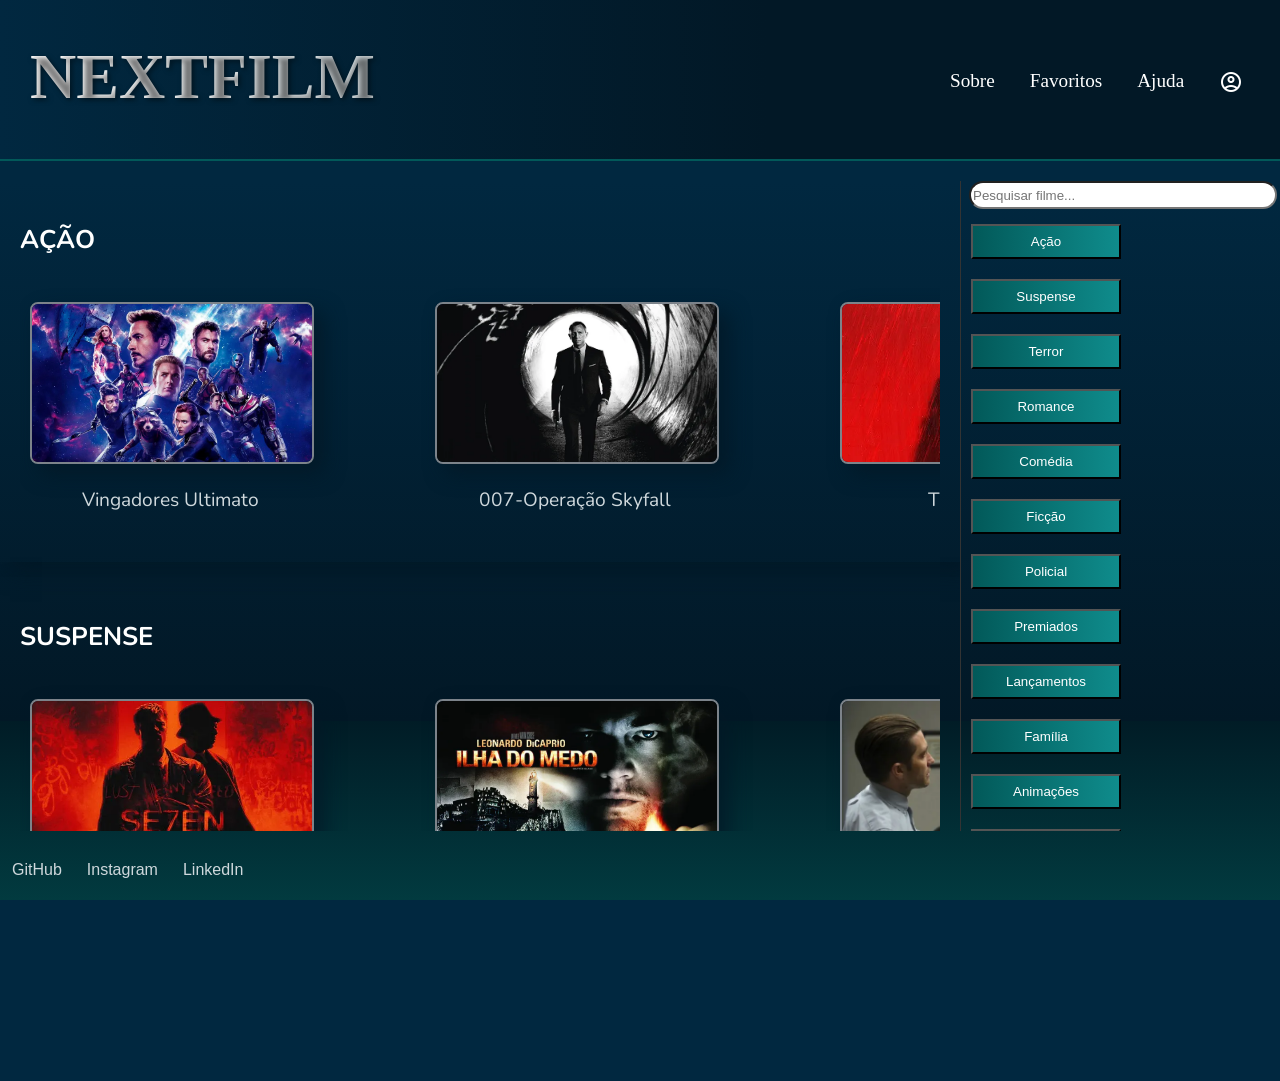
==== commit badb62af: "Cores site finalizadas" ====
--- a/index.html
+++ b/index.html
@@ -15,7 +15,9 @@
 </head>
 <body>
     <header class="cabecalho">
-        <h1></h1>
+        <div class="logo">
+            <h1 class="texto_logo">NEXTFILM</h1>
+        </div>
         <nav>
             
             <ul class="menu">
@@ -272,10 +274,10 @@
             <button class="botao-genero">Séries</button>
             </aside>
         <footer class="pe">
-           <nav>
-                <a href="https://github.com/GuiMeirelesK" target="_blank">GitHub</a>
-                <a href="https://instagram.com/seu-perfil" target="_blank">Instagram</a>
-                <a href="https://linkedin.com/in/seu-perfil" target="_blank">LinkedIn</a>
+           <nav class="social">
+                <a href="https://github.com/GuiMeirelesK" target="_blank" class="social_media">GitHub</a>
+                <a href="https://instagram.com/seu-perfil" target="_blank" class="social_media">Instagram</a>
+                <a href="https://linkedin.com/in/seu-perfil" target="_blank" class="social_media">LinkedIn</a>
             </nav>
         </footer>
     </section>
--- a/css/style.css
+++ b/css/style.css
@@ -1,27 +1,28 @@
 .esquerda{
     overflow-y: auto;
     flex:3;
-    background-color: #323232;
-    background-image: linear-gradient(to bottom, rgba(255,255,255,0.2), rgba(0,0,0,0.2));
 }
 .fileira-genero{
-    margin-bottom: 40px;
+    margin-bottom: 15px;
     padding: 20px;
+    box-shadow: 10px 10px 20px rgba(2, 24, 38, 0.8);
 }
 .titulo-genero{
     font-size: 1.6rem;
     margin-bottom: 15px;
-  font-family: "Nunito", sans-serif;
-  font-optical-sizing: auto;
-  font-weight: weight;
-  font-style: normal;
+    font-family: "Nunito", sans-serif;
+    font-optical-sizing: auto;
+    font-weight: weight;
+    font-style: normal;
+    color: #FFFFFF;
 }
 .titulo-filme{
     font-size: 1.2rem;
     font-family: "Nunito", sans-serif;
-  font-optical-sizing: auto;
-  font-weight: weight;
-  font-style: normal;
+    font-optical-sizing: auto;
+    font-weight: weight;
+    font-style: normal;
+    color: #CFD8DC;
 }
 .container-filmes{
     display: flex;
@@ -40,7 +41,6 @@
     padding-inline-end: 100px;
     padding-top: 30px;
     padding-left: 10px;
-
 }
 .card-filme img{
     aspect-ratio: 16/9;
@@ -49,21 +49,23 @@
     width: 100%;
     border-radius: 8px;
     transition: 0.4s;
+    border: 2px solid #7C838A;
+    box-shadow: 10px 10px 20px rgba(2, 24, 38, 0.8);
+
 }
 .card-filme img:hover{
     transform:scale(1.10);
     border-radius: 8px;
+    border: 3px solid rgba(15, 140, 140, 0.3);
+    box-shadow: 10px 10px 20px rgba(2, 24, 38, 0.8);
 }
 ::-webkit-scrollbar {
     width: 8px;
     height: 8px;
 }
-
 ::-webkit-scrollbar-track {
     background: top;
 }
-
-
 ::-webkit-scrollbar-thumb {
     background: rgba(12, 9, 9, 0.1);
     border-radius: 10px;
--- a/css/layout.css
+++ b/css/layout.css
@@ -3,17 +3,18 @@
     grid-template-columns: 75% 25%;
     height: 100vh;
     margin-top: 20px;
-    background-color: #363636;
+    background: #012840;
+    background: linear-gradient(180deg, rgba(1, 40, 64, 1) 0%, rgba(2, 24, 38, 1) 60%, rgba(1, 28, 38, 1) 0%, rgba(2, 89, 89, 1) 100%);
 }
 body, html {
   margin: 0;
   height: 100%;
-  overflow: hidden; 
+  overflow: hidden;
+  background-color: #012840;
 }
-
 .conteudo-superior {
   display: flex;
-  align-items: flex-start; /* Importante para o Aside não esticar o Main */
+  align-items: flex-start;
   min-height: 100vh;
 }
 .pe{
@@ -24,11 +25,18 @@
 footer nav {
     display: flex;
     justify-content: center;
-    gap: 20px;
-    padding: 20px;
+    gap: 25px;
+    padding: 12px;
+    margin-bottom: 10px;
+    padding-top: 30px;
 }
 footer a {
     text-decoration: none;
-    color: #333;
     font-family: sans-serif;
 }
+.social_media{
+  color: #CFD8DC;
+}
+.social_media:hover{
+  color: #7C838A;
+}
--- a/css/aside.css
+++ b/css/aside.css
@@ -2,7 +2,6 @@
  border-left: 1px solid #333;
  overflow-y: auto;
  width: auto;
- background-color: #464646;
 }
 .botao-genero{
     display: block;
@@ -12,9 +11,16 @@
     margin-bottom: 20px;
     margin-top: 15px;
     margin-left: 10px;
+    background-color: #025959;
+    color: #FFFFFF;
+    background-image:linear-gradient(90deg, #025959 0%, #0F8C8C 100%)
+}
+.botao-genero:hover{
+    background-color: #0F8C8C;
+    box-shadow:0 0 15px rgba(15, 140, 140, 0.5);
+    transition: 0.3s ease;
 }
 .barra-pesquisa{
-
 }
 .input-pesquisa{
 height: 20px;
@@ -22,5 +28,4 @@
 margin-left: 8px;
 border-radius: 20px;
 padding: 2px;
-}
-
+}
--- a/css/header.css
+++ b/css/header.css
@@ -1,15 +1,24 @@
 
 .cabecalho{
-    background-image: url('../css/Logotipo-nextflim.jpeg');
     background-size: cover;
-    background-position: center;
-    background-position: 18% 61%;
-    height: 200px; 
     width: 100%;
-    margin-top: -20px;
-    border-bottom: 2px;
     display: flex;
     justify-content: space-between;
+    border-bottom: 2px solid #025959;
+    background: #012840;
+    background: linear-gradient(90deg, rgba(1, 40, 64, 1) 0%, rgba(2, 24, 38, 1) 60%, rgba(2, 24, 38, 1) 0%, rgba(2, 24, 38, 1) 100%);
+}
+.texto_logo{
+    font-family: 'Sua-Fonte-Serif', serif;
+    font-size: 4rem;
+    font-weight: bold;
+    color: transparent; 
+    background: linear-gradient(90deg, #FFFFFF, #CFD8DC); 
+    -webkit-background-clip: text;
+    text-shadow: 2px 2px 5px rgba(0,0,0,0.5);
+    margin-bottom: 20px;
+    margin: 30px;
+    margin-top: 40px;
 }
 .menu{
     display: flex;
@@ -17,20 +26,24 @@
     width: 100px;
     height: 50px;
     padding: 20px;
-    margin-right: 190px;
+    margin-right: 210px;
     margin-top: 50px;
     gap: 35px;
     font-size: 1.2rem;
+    color: #FFFFFF;
 }
 nav a{
     text-decoration: none;
-    color: rgb(133, 132, 132);
+    color: #FFFFFF;
 }
 nav a:hover{
     text-decoration: underline; 
-    color: gainsboro;
+    color: #7C838A;
 }
 .material-symbols-outlined{
-    color: gainsboro;
+    color: #FFFFFF;
     cursor: pointer;
 }
+.material-symbols-outlined:hover{
+    color: #7C838A;;
+}
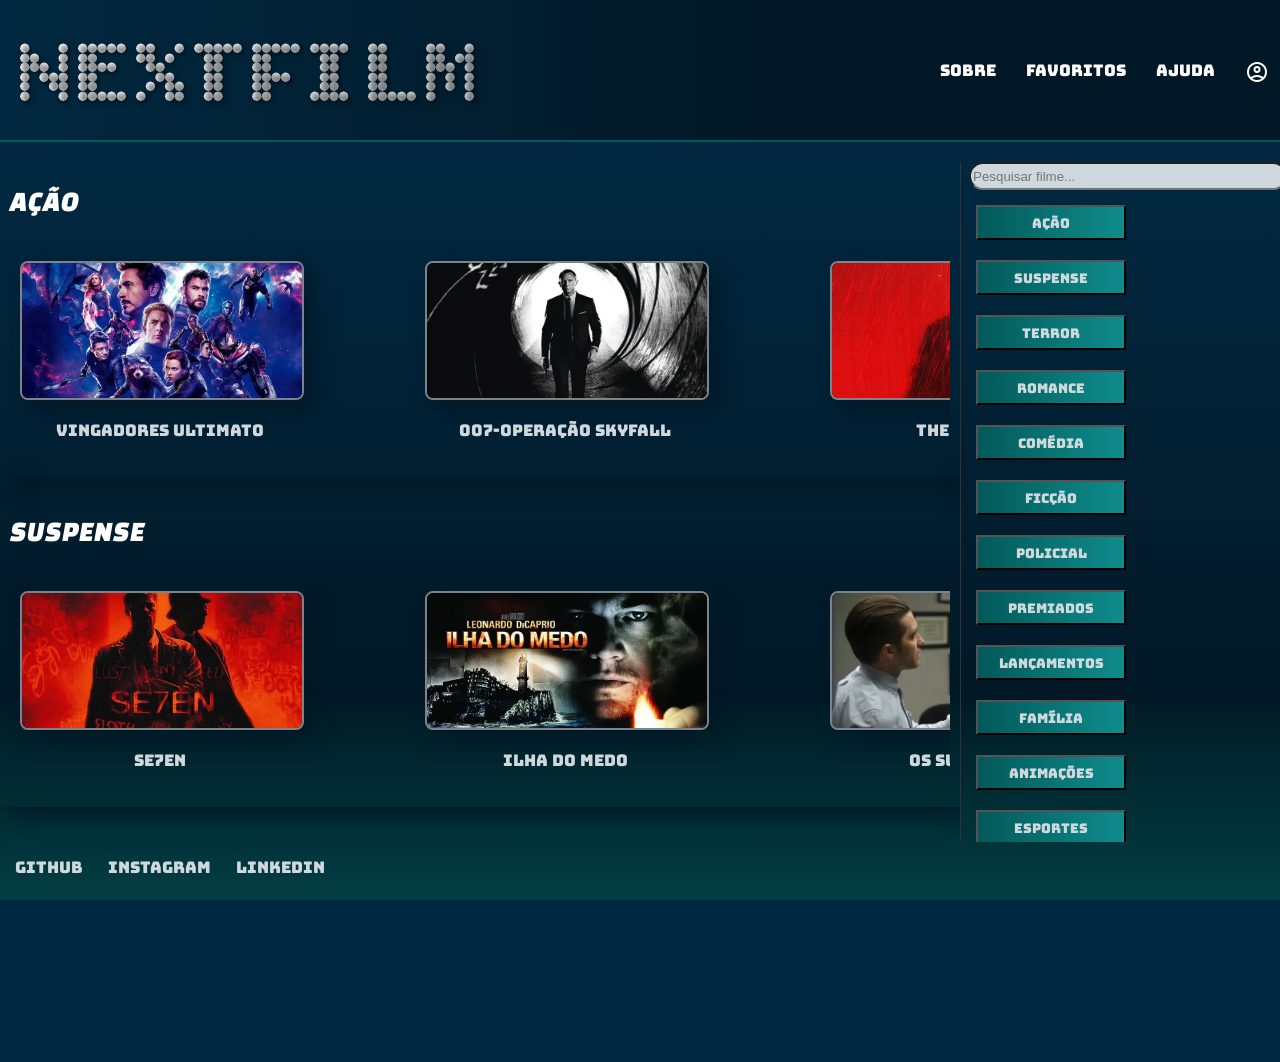
==== commit 5f86493f: "alteração nas fontes e ajuste dos textos." ====
--- a/index.html
+++ b/index.html
@@ -11,6 +11,9 @@
     <link rel="preconnect" href="https://fonts.gstatic.com" crossorigin>
     <link href="https://fonts.googleapis.com/css2?family=Nunito:ital,wght@0,200..1000;1,200..1000&display=swap" rel="stylesheet">
     <link rel="stylesheet" href="https://fonts.googleapis.com/css2?family=Material+Symbols+Outlined:opsz,wght,FILL,GRAD@40,400,0,0&icon_names=account_circle" />
+    <link href="https://fonts.googleapis.com/css2?family=Changa+One:ital@0;1&display=swap" rel="stylesheet">
+    <link href="https://fonts.googleapis.com/css2?family=Bitcount+Grid+Double:wght@100..900&display=swap" rel="stylesheet">
+    <link href="https://fonts.googleapis.com/css2?family=Bungee&family=Changa+One:ital@0;1&display=swap" rel="stylesheet">
     <title>Recomendação de Filmes</title>
 </head>
 <body>
--- a/css/style.css
+++ b/css/style.css
@@ -3,24 +3,25 @@
     flex:3;
 }
 .fileira-genero{
+    margin-top: -10px;
     margin-bottom: 15px;
-    padding: 20px;
+    padding: 10px;
     box-shadow: 10px 10px 20px rgba(2, 24, 38, 0.8);
 }
 .titulo-genero{
-    font-size: 1.6rem;
+    font-size: 1.8rem;
     margin-bottom: 15px;
-    font-family: "Nunito", sans-serif;
+    font-family: "Changa One", sans-serif;
     font-optical-sizing: auto;
-    font-weight: weight;
-    font-style: normal;
+    font-weight: 400;
+    font-style: italic;
     color: #FFFFFF;
 }
 .titulo-filme{
-    font-size: 1.2rem;
-    font-family: "Nunito", sans-serif;
+    font-size: 1.0rem;
+    font-family:"Bungee", sans-serif;
     font-optical-sizing: auto;
-    font-weight: weight;
+    font-weight: 400;
     font-style: normal;
     color: #CFD8DC;
 }
@@ -43,6 +44,7 @@
     padding-left: 10px;
 }
 .card-filme img{
+    height: 135px;
     aspect-ratio: 16/9;
     object-fit: cover;
     object-position: center;
@@ -54,6 +56,7 @@
 
 }
 .card-filme img:hover{
+    height: 140px;
     transform:scale(1.10);
     border-radius: 8px;
     border: 3px solid rgba(15, 140, 140, 0.3);
--- a/css/layout.css
+++ b/css/layout.css
@@ -19,20 +19,19 @@
 }
 .pe{
   display: flex;
-  height: 250px;
+  height: 220px;
   width: 100%;
 }
 footer nav {
     display: flex;
     justify-content: center;
     gap: 25px;
-    padding: 12px;
-    margin-bottom: 10px;
-    padding-top: 30px;
+    padding: 15px;
+    margin-bottom: 20px;
 }
 footer a {
     text-decoration: none;
-    font-family: sans-serif;
+    font-family:"Bungee", sans-serif;
 }
 .social_media{
   color: #CFD8DC;
--- a/css/aside.css
+++ b/css/aside.css
@@ -4,15 +4,16 @@
  width: auto;
 }
 .botao-genero{
+    font-family:"Bungee", sans-serif;
     display: block;
     cursor:pointer;
     width: 150px;
     height: 35px;
     margin-bottom: 20px;
     margin-top: 15px;
-    margin-left: 10px;
+    margin-left: 15px;
     background-color: #025959;
-    color: #FFFFFF;
+    color: #CFD8DC;
     background-image:linear-gradient(90deg, #025959 0%, #0F8C8C 100%)
 }
 .botao-genero:hover{
@@ -21,11 +22,13 @@
     transition: 0.3s ease;
 }
 .barra-pesquisa{
+    width:100%;
 }
 .input-pesquisa{
-height: 20px;
-width: 300px;
-margin-left: 8px;
-border-radius: 20px;
-padding: 2px;
+    background-color:  #CFD8DC;
+    width: 310px;
+    height: 20px;
+    margin-left: 8px;
+    border-radius: 20px;
+    padding: 2px;
 }
--- a/css/header.css
+++ b/css/header.css
@@ -2,6 +2,7 @@
 .cabecalho{
     background-size: cover;
     width: 100%;
+    height: 140px;
     display: flex;
     justify-content: space-between;
     border-bottom: 2px solid #025959;
@@ -9,30 +10,37 @@
     background: linear-gradient(90deg, rgba(1, 40, 64, 1) 0%, rgba(2, 24, 38, 1) 60%, rgba(2, 24, 38, 1) 0%, rgba(2, 24, 38, 1) 100%);
 }
 .texto_logo{
-    font-family: 'Sua-Fonte-Serif', serif;
-    font-size: 4rem;
-    font-weight: bold;
+    font-size: 6rem;
     color: transparent; 
     background: linear-gradient(90deg, #FFFFFF, #CFD8DC); 
     -webkit-background-clip: text;
     text-shadow: 2px 2px 5px rgba(0,0,0,0.5);
-    margin-bottom: 20px;
-    margin: 30px;
-    margin-top: 40px;
+    margin: 20px;
+    font-family: "Bitcount Grid Double", system-ui;
+    font-optical-sizing: auto;
+    font-weight: 385;
+    font-style: normal;
+    font-variation-settings:
+      "slnt" 0,
+      "CRSV" 0.5,
+      "ELSH" 0,
+     "ELXP" 0;
 }
+
 .menu{
     display: flex;
     list-style: none;
     width: 100px;
     height: 50px;
     padding: 20px;
-    margin-right: 210px;
-    margin-top: 50px;
-    gap: 35px;
-    font-size: 1.2rem;
+    margin-right: 220px;
+    margin-top: 40px;
+    gap: 30px;
+    font-size: 1.0rem;
     color: #FFFFFF;
 }
 nav a{
+    font-family:"Bungee", sans-serif;
     text-decoration: none;
     color: #FFFFFF;
 }
@@ -47,3 +55,4 @@
 .material-symbols-outlined:hover{
     color: #7C838A;;
 }
+
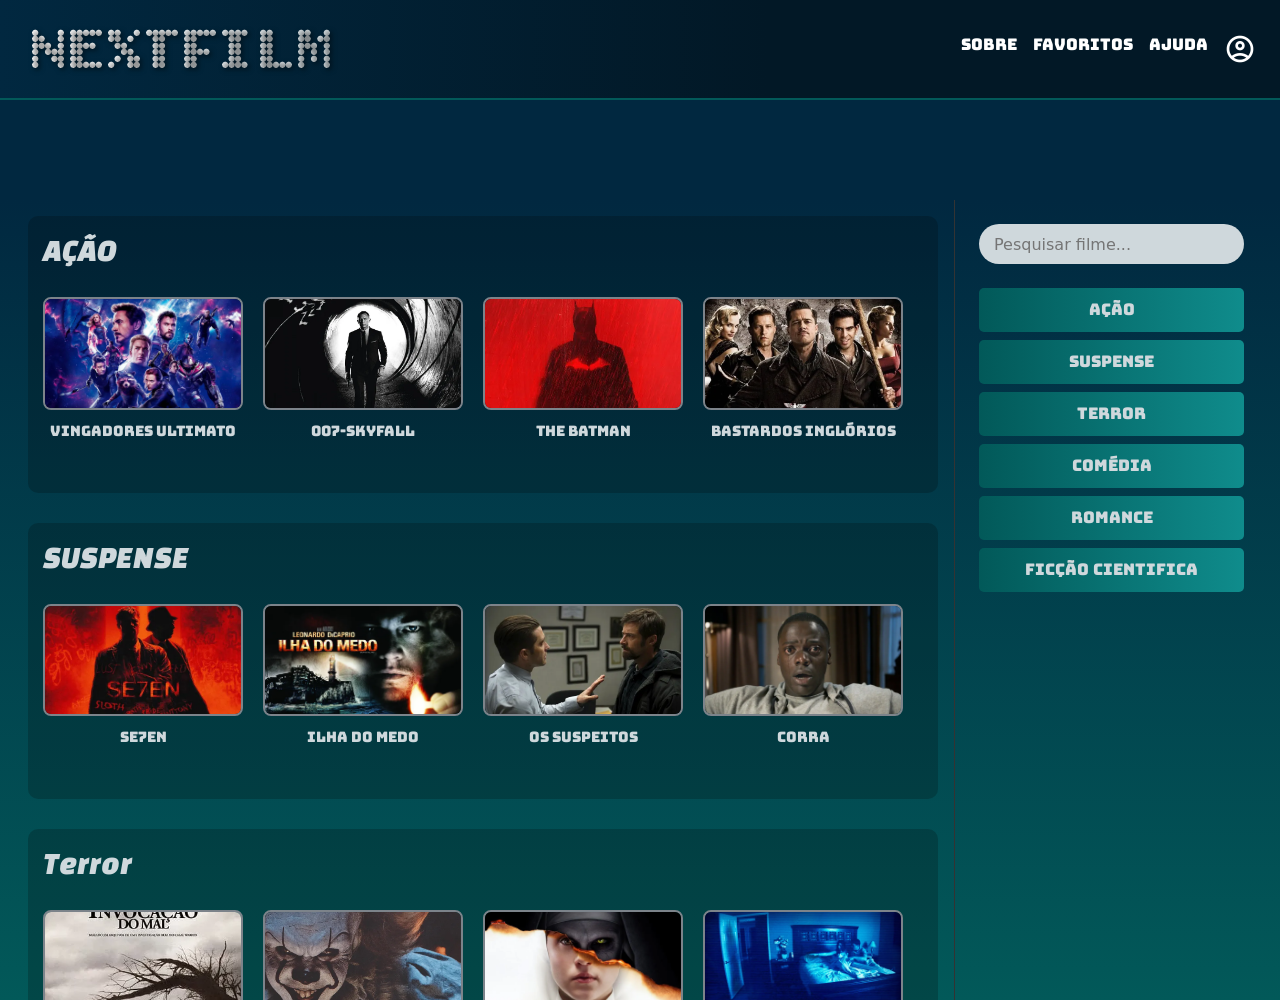
==== commit 8edc9524: "alteração na estrutura e no visual do site, adicionado responsividade" ====
--- a/index.html
+++ b/index.html
@@ -1,288 +1,284 @@
 <!DOCTYPE html>
-<html lang="pt/br">
+<html lang="pt-br">
 <head>
     <meta charset="UTF-8">
     <meta name="viewport" content="width=device-width, initial-scale=1.0">
+    <link href="https://cdn.jsdelivr.net/npm/bootstrap@5.3.3/dist/css/bootstrap.min.css" rel="stylesheet">
     <link rel="stylesheet" href="css/style.css">
     <link rel="stylesheet" href="css/layout.css">
     <link rel="stylesheet" href="css/aside.css">
     <link rel="stylesheet" href="css/header.css">
     <link rel="preconnect" href="https://fonts.googleapis.com">
     <link rel="preconnect" href="https://fonts.gstatic.com" crossorigin>
-    <link href="https://fonts.googleapis.com/css2?family=Nunito:ital,wght@0,200..1000;1,200..1000&display=swap" rel="stylesheet">
-    <link rel="stylesheet" href="https://fonts.googleapis.com/css2?family=Material+Symbols+Outlined:opsz,wght,FILL,GRAD@40,400,0,0&icon_names=account_circle" />
-    <link href="https://fonts.googleapis.com/css2?family=Changa+One:ital@0;1&display=swap" rel="stylesheet">
-    <link href="https://fonts.googleapis.com/css2?family=Bitcount+Grid+Double:wght@100..900&display=swap" rel="stylesheet">
-    <link href="https://fonts.googleapis.com/css2?family=Bungee&family=Changa+One:ital@0;1&display=swap" rel="stylesheet">
-    <title>Recomendação de Filmes</title>
+    <link href="https://fonts.googleapis.com/css2?family=Nunito:wght@200..1000&family=Bungee&family=Changa+One:ital@0;1&family=Bitcount+Grid+Double:wght@100..900&display=swap" rel="stylesheet">
+    <link rel="stylesheet" href="https://fonts.googleapis.com/css2?family=Material+Symbols+Outlined:opsz,wght,FILL,GRAD@40,400,0,0" />
+    <title>NEXTFILM - Recomendação de Filmes</title>
 </head>
 <body>
-    <header class="cabecalho">
+
+    <header class="cabecalho d-flex flex-column flex-lg-row justify-content-between align-items-center px-4">
         <div class="logo">
-            <h1 class="texto_logo">NEXTFILM</h1>
+            <h1 class="texto_logo m-2 mt-3">NEXTFILM</h1>
         </div>
         <nav>
-            
-            <ul class="menu">
+            <ul class="menu d-flex list-unstyled m-0 gap-3">
                 <li><a href="">Sobre</a></li>
                 <li><a href="">Favoritos</a></li>
                 <li><a href="">Ajuda</a></li>
-                <span class="material-symbols-outlined">account_circle</span> 
+                <span class="material-symbols-outlined fs-2">account_circle</span> 
             </ul>
-           
-</span>
         </nav>
     </header>
-    <section class="container">
-            <section class="esquerda">
-            <section class="fileira-genero">
+
+    <main class="container-fluid wrapper-principal">
+        <div class="row g-0">
+            
+            <section class="esquerda col-12 col-lg-9 p-3 order-2 order-lg-1">
+                
+                <section class="fileira-genero">
                     <h2 class="titulo-genero">AÇÃO</h2>
-                    <div class="container-filmes">
-                        <div class="card-filme">
-                            <img src="images/vingadores.webp" alt="vingadores">
+                    <div class="container-filmes d-flex">
+                        <div class="card-filme">
+                            <img src="images/vingadores.webp" class="img-fluid" alt="vingadores">
                             <p class="titulo-filme">Vingadores Ultimato</p>
                         </div>
                         <div class="card-filme">
-                            <img src="images/james_bond.webp" alt="bond-007">
-                            <p class="titulo-filme">007-Operação Skyfall</p>
-                        </div>
-                        <div class="card-filme">
-                            <img src="images/the_batman.webp" alt="goat">
+                            <img src="images/james_bond.webp" class="img-fluid" alt="bond">
+                            <p class="titulo-filme">007-Skyfall</p>
+                        </div>
+                        <div class="card-filme">
+                            <img src="images/the_batman.webp" class="img-fluid" alt="batman">
                             <p class="titulo-filme">The Batman</p>
                         </div>
                         <div class="card-filme">
-                            <img src="images/Bastardos-Inglorios.webp" alt="bastardos">
-                            <p class="titulo-filme">Bastárdos Inglórios</p>
-                        </div>
-                        <div class="card-filme">
-                            <img src="images/john-wick.webp" alt="john wick">
+                            <img src="images/Bastardos-Inglorios.webp" class="img-fluid" alt="bastardos">
+                            <p class="titulo-filme">Bastardos Inglórios</p>
+                        </div>
+                        <div class="card-filme">
+                            <img src="images/john-wick.webp" class="img-fluid" alt="john-wick">
                             <p class="titulo-filme">John Wick</p>
                         </div>
                         <div class="card-filme">
-                            <img src="images/resgate-filme.webp" alt="resgate">
+                            <img src="images/Em-Ritmo-de-Fuga.webp" class="img-fluid" alt="ritmo-fuga">
+                            <p class="titulo-filme">Ritmo de Fuga</p>
+                        </div>
+                        <div class="card-filme">
+                            <img src="images/resgate-filme.webp" class="img-fluid" alt="resgate">
                             <p class="titulo-filme">Resgate</p>
                         </div>
                         <div class="card-filme">
-                            <img src="images/top_gun.webp" alt="Top-gun">
+                            <img src="images/top_gun.webp" class="img-fluid" alt="top-gun">
                             <p class="titulo-filme">Top Gun Maverick</p>
                         </div>
-                        <div class="card-filme">
-                            <img src="images/Em-Ritmo-de-Fuga.webp" alt="fuga">
-                            <p class="titulo-filme">Em Ritmo de Fuga</p>
-                        </div>
-                    </div>
+                    </div>
+                </section>
+                <section class="fileira-genero">
+                    <h2 class="titulo-genero">SUSPENSE</h2>
+                    <div class="container-filmes d-flex">
+                        <div class="card-filme">
+                            <img src="images/Seven.webp" class="img-fluid" alt="se7en">
+                            <p class="titulo-filme">Se7en</p>
+                        </div>
+                        <div class="card-filme">
+                            <img src="images/Iha_do_medo.webp" class="img-fluid" alt="ilha">
+                            <p class="titulo-filme">Ilha do medo</p>
+                        </div>
+                        <div class="card-filme">
+                            <img src="images/os-suspeitos.webp" class="img-fluid" alt="suspeitos">
+                            <p class="titulo-filme">Os Suspeitos</p>
+                        </div>
+                        <div class="card-filme">
+                            <img src="images/corra.webp" class="img-fluid" alt="corra">
+                            <p class="titulo-filme">Corra</p>
+                        </div>
+                        <div class="card-filme">
+                            <img src="images/um-lugar-silencioso.webp" class="img-fluid" alt="lugar-silencioso">
+                            <p class="titulo-filme">Um Lugar Silencioso</p>
+                        </div>
+                        <div class="card-filme">
+                            <img src="images/nos.webp" class="img-fluid" alt="nos">
+                            <p class="titulo-filme">Nós</p>
+                        </div>
+                        <div class="card-filme">
+                            <img src="images/pecadores.webp" class="img-fluid" alt="pecadores">
+                            <p class="titulo-filme">Pecadores</p>
+                        </div>
+                        <div class="card-filme">
+                            <img src="images/o-sexto-sentido.webp" class="img-fluid" alt="sexto-sentido">
+                            <p class="titulo-filme">O Sexto Sentido</p>
+                        </div>
+                    </div>
+                </section>
+                <section class="fileira-genero">
+                    <h2 class="titulo-genero">Terror</h2>
+                    <div class="container-filmes d-flex">
+                        <div class="card-filme">
+                            <img src="images/invocacao_do_mal.webp" class="img-fluid" alt="invocacao">
+                            <p class="titulo-filme">Invocação do Mal</p>
+                        </div>
+                         <div class="card-filme">
+                            <img src="images/pennywise.webp" class="img-fluid" alt="it">
+                            <p class="titulo-filme">It a Coisa</p>
+                        </div>
+                         <div class="card-filme">
+                            <img src="images/a-freira.webp" class="img-fluid" alt="freira">
+                            <p class="titulo-filme">A freira</p>
+                        </div>
+                         <div class="card-filme">
+                            <img src="images/atividade-paranormal.webp" class="img-fluid" alt="paranormal">
+                            <p class="titulo-filme">Atividade Paranormal</p>
+                        </div>
+                         <div class="card-filme">
+                            <img src="images/a-bruxa-de-blair.webp" class="img-fluid" alt="bruxa-blayr">
+                            <p class="titulo-filme">A Bruxa de Blayr</p>
+                        </div>
+                         <div class="card-filme">
+                            <img src="images/a-bruxa.webp" class="img-fluid" alt="bruxa">
+                            <p class="titulo-filme">A Bruxa</p>
+                        </div>
+                         <div class="card-filme">
+                            <img src="images/halloween-filme.webp" class="img-fluid" alt="halloween">
+                            <p class="titulo-filme">Halloween</p>
+                        </div>
+                         <div class="card-filme">
+                            <img src="images/panico.webp" class="img-fluid" alt="panico">
+                            <p class="titulo-filme">Pânico 6</p>
+                        </div>
+                    </div>
+                </section>
+                <section class="fileira-genero">
+                    <h2 class="titulo-genero">Comédia</h2>
+                    <div class="container-filmes d-flex">
+                        <div class="card-filme">
+                            <img src="images/as-branquelas.webp" class="img-fluid" alt="branquelas">
+                            <p class="titulo-filme">As Branquelas</p>
+                        </div>
+                        <div class="card-filme">
+                            <img src="images/deadpool.webp" class="img-fluid" alt="deadpool">
+                            <p class="titulo-filme">Deadpool</p>
+                        </div>
+                        <div class="card-filme">
+                            <img src="images/gente-grande.webp" class="img-fluid" alt="gente-grande">
+                            <p class="titulo-filme">Gente Grande</p>
+                        </div>
+                        <div class="card-filme">
+                            <img src="images/trem_bala.webp" class="img-fluid" alt="trem-bala">
+                            <p class="titulo-filme">Trem Bala</p>
+                        </div>
+                        <div class="card-filme">
+                            <img src="images/se-beber-nao-case.webp" class="img-fluid" alt="se-beber">
+                            <p class="titulo-filme">Se beber não case</p>
+                        </div>
+                        <div class="card-filme">
+                            <img src="images/todo-mundo-em-panico.webp" class="img-fluid" alt="todo-mundo-em-panico">
+                            <p class="titulo-filme">Todo Mundo em Pânico</p>
+                        </div>
+                        <div class="card-filme">
+                            <img src="images/bad-boys.webp" class="img-fluid" alt="bad-boys">
+                            <p class="titulo-filme">Bad Boys</p>
+                        </div>
+                        <div class="card-filme">
+                            <img src="images/jumanji.webp" class="img-fluid" alt="jumanji">
+                            <p class="titulo-filme">Jumanji</p>
+                        </div>
+                    </div>
+                </section>
+                <section class="fileira-genero">
+                    <h2 class="titulo-genero">Romance</h2>
+                    <div class="container-filmes d-flex">
+                        <div class="card-filme">
+                            <img src="images/como-perder-um-homem-em-10-dias.webp" class="img-fluid" alt="como-perder">
+                            <p class="titulo-filme">Como perder um homem em 10 dias</p>
+                        </div>
+                        <div class="card-filme">
+                            <img src="images/10-coisas-que-eu-odeio.webp" class="img-fluid" alt="dez-coisas-que-odeio">
+                            <p class="titulo-filme">10 Coisas que eu odeio em você</p>
+                        </div>
+                        <div class="card-filme">
+                            <img src="images/o-diario-de-uma-paixao.webp" class="img-fluid" alt="diario">
+                            <p class="titulo-filme">Diário de uma Paixão</p>
+                        </div>
+                        <div class="card-filme">
+                            <img src="images/questão-de-tempo.webp" class="img-fluid" alt="questao-tempo">
+                            <p class="titulo-filme">Questão de Tempo</p>
+                        </div>
+                        <div class="card-filme">
+                            <img src="images/orgulho-e-preconceito.webp" class="img-fluid" alt="orgulho-preconceito">
+                            <p class="titulo-filme">Orgulho e Preconceito</p>
+                        </div>
+                        <div class="card-filme">
+                            <img src="images/la-la-land.webp" class="img-fluid" alt="lalala">
+                            <p class="titulo-filme">La La Land</p>
+                        </div>
+                        <div class="card-filme">
+                            <img src="images/simplesmente-acontece.webp" class="img-fluid" alt="simplesmente-acontece">
+                            <p class="titulo-filme">Simplesmente Acontece</p>
+                        </div>
+                        <div class="card-filme">
+                            <img src="images/como-eu-era-antes.webp" class="img-fluid" alt="como-eu-era">
+                            <p class="titulo-filme">Como eu era antes de você</p>
+                        </div>
+                    </div>
+                </section>
+                <section class="fileira-genero">
+                    <h2 class="titulo-genero">Ficção Cientifica</h2>
+                    <div class="container-filmes d-flex">
+                        <div class="card-filme">
+                            <img src="images/O-Projeto-Adam.webp" class="img-fluid" alt="projeto-adam">
+                            <p class="titulo-filme">Projeto Adam</p>
+                        </div>
+                        <div class="card-filme">
+                            <img src="images/duna.webp" class="img-fluid" alt="duna">
+                            <p class="titulo-filme">Duna</p>
+                        </div>
+                        <div class="card-filme">
+                            <img src="images/interestelar.webp" class="img-fluid" alt="interestelar">
+                            <p class="titulo-filme">Interestelar</p>
+                        </div>
+                        <div class="card-filme">
+                            <img src="images/star-wars-III.webp" class="img-fluid" alt="star-warsIII">
+                            <p class="titulo-filme">Star Wars III</p>
+                        </div>
+                        <div class="card-filme">
+                            <img src="images/de-volta-para-o-futuro.webp" class="img-fluid" alt="de-volta">
+                            <p class="titulo-filme">De Volta para o Futuro</p>
+                        </div>
+                        <div class="card-filme">
+                            <img src="images/mad-max.webp" class="img-fluid" alt="mad-max">
+                            <p class="titulo-filme">Mad Max</p>
+                        </div>
+                        <div class="card-filme">
+                            <img src="images/jurrassic-world.webp" class="img-fluid" alt="jurassic-world">
+                            <p class="titulo-filme">Jurassic World</p>
+                        </div>
+                        <div class="card-filme">
+                            <img src="images/jogador-n-1.webp" class="img-fluid" alt="jogador-n1">
+                            <p class="titulo-filme">Jogador N°1</p>
+                        </div>
+                    </div>
+                </section>
+                <footer class="mt-5 p-2" class="pe">
+                    <nav class="social d-flex justify-content-center gap-4 w-100">
+                         <a href="https://github.com/GuiMeirelesK" target="_blank" class="social_media">GitHub</a>
+                         <a href="#" class="social_media">Instagram</a>
+                         <a href="#" class="social_media">LinkedIn</a>
+                    </nav>
+                </footer>
             </section>
-                <section class="fileira-genero">
-                    <h2 class="titulo-genero">SUSPENSE</h2>
-                    <div class="container-filmes">
-                        <div class="card-filme">
-                            <img src="images/Seven.webp" alt="se7en">
-                            <p class="titulo-filme">Se7en</p>
-                        </div>
-                        <div class="card-filme">
-                            <img src="images/Iha_do_medo.webp" alt="ilha">
-                            <p class="titulo-filme">Ilha do Medo</p>
-                        </div>
-                        <div class="card-filme">
-                            <img src="images/os-suspeitos.webp" alt="suspeitos">
-                            <p class="titulo-filme">Os Suspeitos</p>
-                        </div>
-                        <div class="card-filme">
-                            <img src="images/corra.webp" alt="corra">
-                            <p class="titulo-filme">Corra</p>
-                        </div>
-                        <div class="card-filme">
-                            <img src="images/um-lugar-silencioso.webp" alt="silencioso">
-                            <p class="titulo-filme">Um Lugar Silêncioso</p>
-                        </div>
-                        <div class="card-filme">
-                            <img src="images/nos.webp" alt="nos">
-                            <p class="titulo-filme">Nos</p>
-                        </div>
-                        <div class="card-filme">
-                            <img src="images/o-sexto-sentido.webp" alt="sexto-sentido">
-                            <p class="titulo-filme">O Sexto Sentido</p>
-                        </div>
-                        <div class="card-filme">
-                            <img src="images/pecadores.webp" alt="pecadores">
-                            <p class="titulo-filme">Pecadores</p>
-                        </div>
-                    </div>
-            </section>
-                <section class="fileira-genero">
-                    <h2 class="titulo-genero">TERROR</h2>
-                    <div class="container-filmes">
-                        <div class="card-filme">
-                            <img src="images/invocacao_do_mal.webp" alt="invocacao">
-                            <p class="titulo-filme">Invocação do Mal</p>
-                        </div>
-                        <div class="card-filme">
-                            <img src="images/pennywise.webp" alt="it">
-                            <p class="titulo-filme">It a Coisa</p>
-                        </div>
-                        <div class="card-filme">
-                            <img src="images/a-freira.webp" alt="freira">
-                            <p class="titulo-filme">A Freira</p>
-                        </div>
-                        <div class="card-filme">
-                            <img src="images/atividade-paranormal.webp" alt="atividade">
-                            <p class="titulo-filme">Atividade Paranormal</p>
-                        </div>
-                        <div class="card-filme">
-                            <img src="images/a-bruxa-de-blair.webp" alt="bruxa-de-blair">
-                            <p class="titulo-filme">Bruxa de Blair</p>
-                        </div>
-                        <div class="card-filme">
-                            <img src="images/a-bruxa.webp" alt="bruxa">
-                            <p class="titulo-filme">A Bruxa</p>
-                        </div>
-                        <div class="card-filme">
-                            <img src="images/halloween-filme.webp" alt="halloween">
-                            <p class="titulo-filme">Halloween</p>
-                        </div>
-                        <div class="card-filme">
-                            <img src="images/panico.webp" alt="panico">
-                            <p class="titulo-filme">Panico 5</p>
-                        </div>
-                    </div>
-            </section>
-                <section class="fileira-genero">
-                    <h2 class="titulo-genero">ROMANCE</h2>
-                    <div class="container-filmes">
-                        <div class="card-filme">
-                            <img src="images/como-perder-um-homem-em-10-dias.webp" alt="como-perder">
-                            <p class="titulo-filme">Como Perder um Homem em 10 dias</p>
-                        </div>
-                        <div class="card-filme">
-                            <img src="images/10-coisas-que-eu-odeio.webp" alt="10-coisas">
-                            <p class="titulo-filme">10 Coisas que eu odeio em você</p>
-                        </div>
-                        <div class="card-filme">
-                            <img src="images/o-diario-de-uma-paixao.webp" alt="diario">
-                            <p class="titulo-filme">O Diário de uma Paixão</p>
-                        </div>
-                        <div class="card-filme">
-                            <img src="images/questão-de-tempo.webp" alt="questao-de-tempo">
-                            <p class="titulo-filme">Questão de Tempo</p>
-                        </div>
-                        <div class="card-filme">
-                            <img src="images/orgulho-e-preconceito.webp" alt="orgulho">
-                            <p class="titulo-filme">Orgulho e Preconceito</p>
-                        </div>
-                        <div class="card-filme">
-                            <img src="images/la-la-land.webp" alt="lalala">
-                            <p class="titulo-filme">La La Land</p>
-                        </div>
-                        <div class="card-filme">
-                            <img src="images/simplesmente-acontece.webp" alt="simplesmente">
-                            <p class="titulo-filme">Simplesmente Acontece</p>
-                        </div>
-                        <div class="card-filme">
-                            <img src="images/como-eu-era-antes.webp" alt="como-eu-era-antes">
-                            <p class="titulo-filme">Como Eu Era Antes de Você</p>
-                        </div>
-                    </div>
-            </section>
-                <section class="fileira-genero">
-                    <h2 class="titulo-genero">COMÉDIA</h2>
-                    <div class="container-filmes">
-                        <div class="card-filme">
-                            <img src="images/as-branquelas.webp" alt="branquelas">
-                            <p class="titulo-filme">As Branquelas</p>
-                        </div>
-                        <div class="card-filme">
-                            <img src="images/deadpool.webp" alt="deadpool">
-                            <p class="titulo-filme">Deadpool</p>
-                        </div>
-                        <div class="card-filme">
-                            <img src="images/gente-grande.webp" alt="gente-grande">
-                            <p class="titulo-filme">Gente Grande</p>
-                        </div>
-                        <div class="card-filme">
-                            <img src="images/trem_bala.webp" alt="trem">
-                            <p class="titulo-filme">Trem Bala</p>
-                        </div>
-                        <div class="card-filme">
-                            <img src="images/se-beber-nao-case.webp" alt="se-beber">
-                            <p class="titulo-filme">Se Beber Não Case</p>
-                        </div>
-                        <div class="card-filme">
-                            <img src="images/todo-mundo-em-panico.webp" alt="todo-mundo-em-panico">
-                            <p class="titulo-filme">Todo Mundo em Pânico</p>
-                        </div>
-                        <div class="card-filme">
-                            <img src="images/bad-boys.webp" alt="bad-boys">
-                            <p class="titulo-filme">Bad Boys</p>
-                        </div>
-                        <div class="card-filme">
-                            <img src="images/jumanji.webp" alt="jumanji">
-                            <p class="titulo-filme">Jumanji</p>
-                        </div>
-                    </div>
-            </section>
-                <section class="fileira-genero">
-                    <h2 class="titulo-genero">FICÇÃO CIENTIFICA</h2>
-                    <div class="container-filmes">
-                        <div class="card-filme">
-                            <img src="images/O-Projeto-Adam.webp" alt="projeto">
-                            <p class="titulo-filme">Projeto Adam</p>
-                        </div>
-                        <div class="card-filme">
-                            <img src="images/duna.webp" alt="duna">
-                            <p class="titulo-filme">Duna</p>
-                        </div>
-                        <div class="card-filme">
-                            <img src="images/interestelar.webp" alt="interestelar">
-                            <p class="titulo-filme">Interestelar</p>
-                        </div>
-                        <div class="card-filme">
-                            <img src="images/star-wars-III.webp" alt="star-wars">
-                            <p class="titulo-filme">Star-Wars-III</p>
-                        </div>
-                        <div class="card-filme">
-                            <img src="images/de-volta-para-o-futuro.webp" alt="de-volta">
-                            <p class="titulo-filme">De Volta Para o Futuro</p>
-                        </div>
-                        <div class="card-filme">
-                            <img src="images/mad-max.webp" alt="mad-max">
-                            <p class="titulo-filme">Mad Max</p>
-                        </div>
-                        <div class="card-filme">
-                            <img src="images/jurrassic-world.webp" alt="jurrassic">
-                            <p class="titulo-filme">Jurrassic World</p>
-                        </div>
-                        <div class="card-filme">
-                            <img src="images/jogador-n-1.webp" alt="jogador">
-                            <p class="titulo-filme">Jogador N° 1</p>
-                        </div>
-                    </div>
-            </section>
-            </section>
-            <aside class="direita">
-                <div class="barra-pesquisa">
-                    <input type="text" placeholder="Pesquisar filme..." class="input-pesquisa">
+            <aside class="direita col-12 col-lg-3 p-4 order-1 order-lg-2">
+                <div class="barra-pesquisa mb-4">
+                    <input type="text" placeholder="Pesquisar filme..." class="input-pesquisa w-100">
                 </div>
-            <button class="botao-genero">Ação</button>
-            <button class="botao-genero">Suspense</button>
-            <button class="botao-genero">Terror</button>
-            <button class="botao-genero">Romance</button>
-            <button class="botao-genero">Comédia</button>
-            <button class="botao-genero">Ficção</button>
-            <button class="botao-genero">Policial</button>
-            <button class="botao-genero">Premiados</button>
-            <button class="botao-genero">Lançamentos</button>
-            <button class="botao-genero">Família</button>
-            <button class="botao-genero">Animações</button>
-            <button class="botao-genero">Esportes</button>
-            <button class="botao-genero">Séries</button>
+                <div class="d-grid gap-2">
+                    <button class="botao-genero">Ação</button>
+                    <button class="botao-genero">Suspense</button>
+                    <button class="botao-genero">Terror</button>
+                    <button class="botao-genero">Comédia</button>
+                    <button class="botao-genero">Romance</button>
+                    <button class="botao-genero">Ficção Cientifica</button>
+                </div>
             </aside>
-        <footer class="pe">
-           <nav class="social">
-                <a href="https://github.com/GuiMeirelesK" target="_blank" class="social_media">GitHub</a>
-                <a href="https://instagram.com/seu-perfil" target="_blank" class="social_media">Instagram</a>
-                <a href="https://linkedin.com/in/seu-perfil" target="_blank" class="social_media">LinkedIn</a>
-            </nav>
-        </footer>
-    </section>
+        </div>
+    </main>
 </body>
 </html>
--- a/css/style.css
+++ b/css/style.css
@@ -1,77 +1,53 @@
-.esquerda{
-    overflow-y: auto;
-    flex:3;
+.fileira-genero {
+    margin-bottom: 30px;
+    padding: 15px;
+    background: rgba(0,0,0,0.2);
+    border-radius: 10px;
 }
-.fileira-genero{
-    margin-top: -10px;
-    margin-bottom: 15px;
-    padding: 10px;
-    box-shadow: 10px 10px 20px rgba(2, 24, 38, 0.8);
+
+.container-filmes {
+    overflow-x: auto;
+    gap: 20px;
+    padding: 20px 0;
+}
+
+.card-filme {
+    flex: 0 0 200px;
+    text-align: center;
+}
+
+.card-filme img {
+    width: 100%;
+    aspect-ratio: 16/9;
+    object-fit: cover;
+    border-radius: 8px;
+    border: 2px solid #7C838A;
+    transition: 0.4s;
+}
+
+.card-filme img:hover {
+    transform: scale(1.05);
+    border-color: #0F8C8C;
+}
+
+.titulo-filme {
+    margin-top: 10px;
+    font-family: "Bungee", sans-serif;
+    font-size: 0.9rem;
+    color: #CFD8DC;
 }
 .titulo-genero{
-    font-size: 1.8rem;
-    margin-bottom: 15px;
+    color: #CFD8DC;
     font-family: "Changa One", sans-serif;
-    font-optical-sizing: auto;
     font-weight: 400;
     font-style: italic;
-    color: #FFFFFF;
 }
-.titulo-filme{
-    font-size: 1.0rem;
-    font-family:"Bungee", sans-serif;
-    font-optical-sizing: auto;
-    font-weight: 400;
-    font-style: normal;
-    color: #CFD8DC;
-}
-.container-filmes{
-    display: flex;
-    overflow-x: auto;
-    gap: 15px;
-    padding-bottom: 10px;
-    scroll-behavior: smooth;
-}
-.container-filmes::-webkit-scrollbar-thumb{
-    background: #555;
-    border-radius: 10px;
-}
-.card-filme{
-    flex:0 0 280px;
-    text-align: center;
-    padding-inline-end: 100px;
-    padding-top: 30px;
-    padding-left: 10px;
-}
-.card-filme img{
-    height: 135px;
-    aspect-ratio: 16/9;
-    object-fit: cover;
-    object-position: center;
-    width: 100%;
-    border-radius: 8px;
-    transition: 0.4s;
-    border: 2px solid #7C838A;
-    box-shadow: 10px 10px 20px rgba(2, 24, 38, 0.8);
-
-}
-.card-filme img:hover{
-    height: 140px;
-    transform:scale(1.10);
-    border-radius: 8px;
-    border: 3px solid rgba(15, 140, 140, 0.3);
-    box-shadow: 10px 10px 20px rgba(2, 24, 38, 0.8);
-}
-::-webkit-scrollbar {
+::-webkit-scrollbar{
+    background-color: transparent;
     width: 8px;
     height: 8px;
 }
-::-webkit-scrollbar-track {
-    background: top;
+::-webkit-scrollbar-thumb{
+    background-color: #7C838A;
+    border-radius: 12px;
 }
-::-webkit-scrollbar-thumb {
-    background: rgba(12, 9, 9, 0.1);
-    border-radius: 10px;
-}
-
-
--- a/css/layout.css
+++ b/css/layout.css
@@ -1,41 +1,39 @@
-.container{
-    display: grid;
-    grid-template-columns: 75% 25%;
-    height: 100vh;
-    margin-top: 20px;
-    background: #012840;
-    background: linear-gradient(180deg, rgba(1, 40, 64, 1) 0%, rgba(2, 24, 38, 1) 60%, rgba(1, 28, 38, 1) 0%, rgba(2, 89, 89, 1) 100%);
+body, html {
+    margin: 0;
+    padding: 0;
+    background-color: #012840;
+    overflow-x: hidden; /* Evita scroll horizontal estranho */
 }
-body, html {
-  margin: 0;
-  height: 100%;
-  overflow: hidden;
-  background-color: #012840;
+
+.wrapper-principal {
+    margin-top: 100px; /* Mesma altura do header para não esconder conteúdo */
+    background: linear-gradient(180deg, rgba(1, 40, 64, 1) 0%, rgba(2, 89, 89, 1) 100%);
+    min-height: calc(100vh - 100px);
 }
-.conteudo-superior {
-  display: flex;
-  align-items: flex-start;
-  min-height: 100vh;
+
+/* Scroll individual nas colunas apenas em telas grandes */
+@media (min-width: 992px) {
+    .esquerda {
+        height: calc(100vh - 100px);
+        overflow-y: auto;
+    }
+    .direita {
+        height: calc(100vh - 100px);
+        overflow-y: auto;
+        border-left: 1px solid #333;
+    }
 }
-.pe{
-  display: flex;
-  height: 220px;
-  width: 100%;
-}
-footer nav {
-    display: flex;
-    justify-content: center;
-    gap: 25px;
-    padding: 15px;
-    margin-bottom: 20px;
-}
-footer a {
-    text-decoration: none;
-    font-family:"Bungee", sans-serif;
+
+.pe {
+  border-top: 1px solid rgba(255,255,255,0.1);
+  font-size: 0.9rem;
 }
 .social_media{
-  color: #CFD8DC;
+  border-top: 1px solid rgba(255,255,255,0.1);
+  font-family: "Bungee", sans-serif;
+  font-size: 0.9rem;
+  color: #FFFFFF;
 }
 .social_media:hover{
   color: #7C838A;
-}
+}
--- a/css/aside.css
+++ b/css/aside.css
@@ -1,34 +1,22 @@
-.direita{
- border-left: 1px solid #333;
- overflow-y: auto;
- width: auto;
+.input-pesquisa {
+    background-color: #CFD8DC;
+    border: none;
+    height: 40px;
+    border-radius: 20px;
+    padding: 0 15px;
 }
-.botao-genero{
-    font-family:"Bungee", sans-serif;
-    display: block;
-    cursor:pointer;
-    width: 150px;
-    height: 35px;
-    margin-bottom: 20px;
-    margin-top: 15px;
-    margin-left: 15px;
-    background-color: #025959;
+
+.botao-genero {
+    font-family: "Bungee", sans-serif;
+    padding: 10px;
+    background: linear-gradient(90deg, #025959 0%, #0F8C8C 100%);
     color: #CFD8DC;
-    background-image:linear-gradient(90deg, #025959 0%, #0F8C8C 100%)
+    border: none;
+    border-radius: 5px;
+    transition: 0.3s;
 }
-.botao-genero:hover{
-    background-color: #0F8C8C;
-    box-shadow:0 0 15px rgba(15, 140, 140, 0.5);
-    transition: 0.3s ease;
-}
-.barra-pesquisa{
-    width:100%;
-}
-.input-pesquisa{
-    background-color:  #CFD8DC;
-    width: 310px;
-    height: 20px;
-    margin-left: 8px;
-    border-radius: 20px;
-    padding: 2px;
+
+.botao-genero:hover {
+    box-shadow: 0 0 15px rgba(15, 140, 140, 0.5);
+    filter: brightness(1.2);
 }
--- a/css/header.css
+++ b/css/header.css
@@ -1,58 +1,40 @@
+.cabecalho {
+    width: 100%;
+    height: 100px;
+    border-bottom: 2px solid #025959;
+    background: linear-gradient(90deg, rgba(1, 40, 64, 1) 0%, rgba(2, 24, 38, 1) 60%);
+    z-index: 1030;
+}
 
-.cabecalho{
-    background-size: cover;
-    width: 100%;
-    height: 140px;
-    display: flex;
-    justify-content: space-between;
-    border-bottom: 2px solid #025959;
-    background: #012840;
-    background: linear-gradient(90deg, rgba(1, 40, 64, 1) 0%, rgba(2, 24, 38, 1) 60%, rgba(2, 24, 38, 1) 0%, rgba(2, 24, 38, 1) 100%);
-}
-.texto_logo{
-    font-size: 6rem;
+.texto_logo {
+    font-size: clamp(2rem, 5vw, 4rem); 
     color: transparent; 
     background: linear-gradient(90deg, #FFFFFF, #CFD8DC); 
     -webkit-background-clip: text;
     text-shadow: 2px 2px 5px rgba(0,0,0,0.5);
-    margin: 20px;
     font-family: "Bitcount Grid Double", system-ui;
-    font-optical-sizing: auto;
     font-weight: 385;
-    font-style: normal;
-    font-variation-settings:
-      "slnt" 0,
-      "CRSV" 0.5,
-      "ELSH" 0,
-     "ELXP" 0;
 }
 
-.menu{
-    display: flex;
-    list-style: none;
-    width: 100px;
-    height: 50px;
-    padding: 20px;
-    margin-right: 220px;
-    margin-top: 40px;
-    gap: 30px;
-    font-size: 1.0rem;
-    color: #FFFFFF;
-}
-nav a{
-    font-family:"Bungee", sans-serif;
+.menu a {
+    font-family: "Bungee", sans-serif;
     text-decoration: none;
     color: #FFFFFF;
+    transition: 0.3s;
 }
-nav a:hover{
-    text-decoration: underline; 
+.material-symbols-outlined {
+    cursor: pointer;
+    color: #FFFFFF;
+  font-variation-settings:
+  'FILL' 0,
+  'wght' 400,
+  'GRAD' 0,
+  'opsz' 24
+}
+.material-symbols-outlined:hover{
     color: #7C838A;
 }
-.material-symbols-outlined{
-    color: #FFFFFF;
-    cursor: pointer;
-}
-.material-symbols-outlined:hover{
-    color: #7C838A;;
-}
 
+.menu a:hover {
+    color: #7C838A;
+}
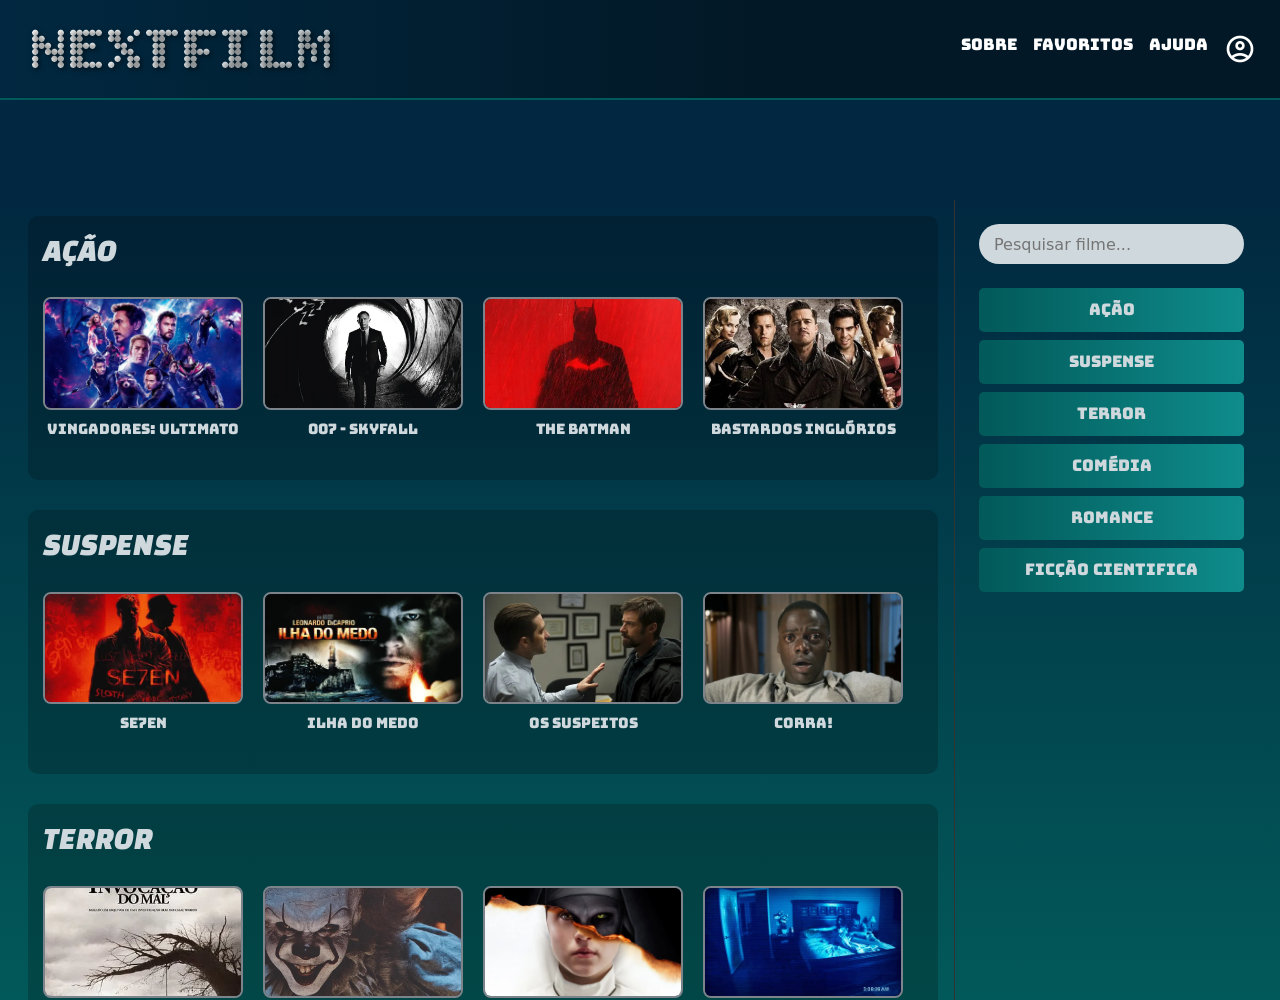
==== commit 8117224f: "feat:adicionado funcionalidades de filtro e pesquisa" ====
--- a/index.html
+++ b/index.html
@@ -35,227 +35,29 @@
             
             <section class="esquerda col-12 col-lg-9 p-3 order-2 order-lg-1">
                 
-                <section class="fileira-genero">
+                <section class="fileira-filmes">
                     <h2 class="titulo-genero">AÇÃO</h2>
-                    <div class="container-filmes d-flex">
-                        <div class="card-filme">
-                            <img src="images/vingadores.webp" class="img-fluid" alt="vingadores">
-                            <p class="titulo-filme">Vingadores Ultimato</p>
-                        </div>
-                        <div class="card-filme">
-                            <img src="images/james_bond.webp" class="img-fluid" alt="bond">
-                            <p class="titulo-filme">007-Skyfall</p>
-                        </div>
-                        <div class="card-filme">
-                            <img src="images/the_batman.webp" class="img-fluid" alt="batman">
-                            <p class="titulo-filme">The Batman</p>
-                        </div>
-                        <div class="card-filme">
-                            <img src="images/Bastardos-Inglorios.webp" class="img-fluid" alt="bastardos">
-                            <p class="titulo-filme">Bastardos Inglórios</p>
-                        </div>
-                        <div class="card-filme">
-                            <img src="images/john-wick.webp" class="img-fluid" alt="john-wick">
-                            <p class="titulo-filme">John Wick</p>
-                        </div>
-                        <div class="card-filme">
-                            <img src="images/Em-Ritmo-de-Fuga.webp" class="img-fluid" alt="ritmo-fuga">
-                            <p class="titulo-filme">Ritmo de Fuga</p>
-                        </div>
-                        <div class="card-filme">
-                            <img src="images/resgate-filme.webp" class="img-fluid" alt="resgate">
-                            <p class="titulo-filme">Resgate</p>
-                        </div>
-                        <div class="card-filme">
-                            <img src="images/top_gun.webp" class="img-fluid" alt="top-gun">
-                            <p class="titulo-filme">Top Gun Maverick</p>
-                        </div>
-                    </div>
+                    <div class="container-filmes d-flex" data-genero="Ação"></div>
                 </section>
-                <section class="fileira-genero">
+                <section class="fileira-filmes">
                     <h2 class="titulo-genero">SUSPENSE</h2>
-                    <div class="container-filmes d-flex">
-                        <div class="card-filme">
-                            <img src="images/Seven.webp" class="img-fluid" alt="se7en">
-                            <p class="titulo-filme">Se7en</p>
-                        </div>
-                        <div class="card-filme">
-                            <img src="images/Iha_do_medo.webp" class="img-fluid" alt="ilha">
-                            <p class="titulo-filme">Ilha do medo</p>
-                        </div>
-                        <div class="card-filme">
-                            <img src="images/os-suspeitos.webp" class="img-fluid" alt="suspeitos">
-                            <p class="titulo-filme">Os Suspeitos</p>
-                        </div>
-                        <div class="card-filme">
-                            <img src="images/corra.webp" class="img-fluid" alt="corra">
-                            <p class="titulo-filme">Corra</p>
-                        </div>
-                        <div class="card-filme">
-                            <img src="images/um-lugar-silencioso.webp" class="img-fluid" alt="lugar-silencioso">
-                            <p class="titulo-filme">Um Lugar Silencioso</p>
-                        </div>
-                        <div class="card-filme">
-                            <img src="images/nos.webp" class="img-fluid" alt="nos">
-                            <p class="titulo-filme">Nós</p>
-                        </div>
-                        <div class="card-filme">
-                            <img src="images/pecadores.webp" class="img-fluid" alt="pecadores">
-                            <p class="titulo-filme">Pecadores</p>
-                        </div>
-                        <div class="card-filme">
-                            <img src="images/o-sexto-sentido.webp" class="img-fluid" alt="sexto-sentido">
-                            <p class="titulo-filme">O Sexto Sentido</p>
-                        </div>
-                    </div>
+                    <div class="container-filmes d-flex" data-genero="Suspense"></div>
                 </section>
-                <section class="fileira-genero">
-                    <h2 class="titulo-genero">Terror</h2>
-                    <div class="container-filmes d-flex">
-                        <div class="card-filme">
-                            <img src="images/invocacao_do_mal.webp" class="img-fluid" alt="invocacao">
-                            <p class="titulo-filme">Invocação do Mal</p>
-                        </div>
-                         <div class="card-filme">
-                            <img src="images/pennywise.webp" class="img-fluid" alt="it">
-                            <p class="titulo-filme">It a Coisa</p>
-                        </div>
-                         <div class="card-filme">
-                            <img src="images/a-freira.webp" class="img-fluid" alt="freira">
-                            <p class="titulo-filme">A freira</p>
-                        </div>
-                         <div class="card-filme">
-                            <img src="images/atividade-paranormal.webp" class="img-fluid" alt="paranormal">
-                            <p class="titulo-filme">Atividade Paranormal</p>
-                        </div>
-                         <div class="card-filme">
-                            <img src="images/a-bruxa-de-blair.webp" class="img-fluid" alt="bruxa-blayr">
-                            <p class="titulo-filme">A Bruxa de Blayr</p>
-                        </div>
-                         <div class="card-filme">
-                            <img src="images/a-bruxa.webp" class="img-fluid" alt="bruxa">
-                            <p class="titulo-filme">A Bruxa</p>
-                        </div>
-                         <div class="card-filme">
-                            <img src="images/halloween-filme.webp" class="img-fluid" alt="halloween">
-                            <p class="titulo-filme">Halloween</p>
-                        </div>
-                         <div class="card-filme">
-                            <img src="images/panico.webp" class="img-fluid" alt="panico">
-                            <p class="titulo-filme">Pânico 6</p>
-                        </div>
-                    </div>
+                <section class="fileira-filmes">
+                    <h2 class="titulo-genero">TERROR</h2>
+                    <div class="container-filmes d-flex" data-genero="Terror"></div>
                 </section>
-                <section class="fileira-genero">
-                    <h2 class="titulo-genero">Comédia</h2>
-                    <div class="container-filmes d-flex">
-                        <div class="card-filme">
-                            <img src="images/as-branquelas.webp" class="img-fluid" alt="branquelas">
-                            <p class="titulo-filme">As Branquelas</p>
-                        </div>
-                        <div class="card-filme">
-                            <img src="images/deadpool.webp" class="img-fluid" alt="deadpool">
-                            <p class="titulo-filme">Deadpool</p>
-                        </div>
-                        <div class="card-filme">
-                            <img src="images/gente-grande.webp" class="img-fluid" alt="gente-grande">
-                            <p class="titulo-filme">Gente Grande</p>
-                        </div>
-                        <div class="card-filme">
-                            <img src="images/trem_bala.webp" class="img-fluid" alt="trem-bala">
-                            <p class="titulo-filme">Trem Bala</p>
-                        </div>
-                        <div class="card-filme">
-                            <img src="images/se-beber-nao-case.webp" class="img-fluid" alt="se-beber">
-                            <p class="titulo-filme">Se beber não case</p>
-                        </div>
-                        <div class="card-filme">
-                            <img src="images/todo-mundo-em-panico.webp" class="img-fluid" alt="todo-mundo-em-panico">
-                            <p class="titulo-filme">Todo Mundo em Pânico</p>
-                        </div>
-                        <div class="card-filme">
-                            <img src="images/bad-boys.webp" class="img-fluid" alt="bad-boys">
-                            <p class="titulo-filme">Bad Boys</p>
-                        </div>
-                        <div class="card-filme">
-                            <img src="images/jumanji.webp" class="img-fluid" alt="jumanji">
-                            <p class="titulo-filme">Jumanji</p>
-                        </div>
-                    </div>
+                <section class="fileira-filmes">
+                    <h2 class="titulo-genero">COMÉDIA</h2>
+                    <div class="container-filmes d-flex" data-genero="Comédia"></div>
                 </section>
-                <section class="fileira-genero">
-                    <h2 class="titulo-genero">Romance</h2>
-                    <div class="container-filmes d-flex">
-                        <div class="card-filme">
-                            <img src="images/como-perder-um-homem-em-10-dias.webp" class="img-fluid" alt="como-perder">
-                            <p class="titulo-filme">Como perder um homem em 10 dias</p>
-                        </div>
-                        <div class="card-filme">
-                            <img src="images/10-coisas-que-eu-odeio.webp" class="img-fluid" alt="dez-coisas-que-odeio">
-                            <p class="titulo-filme">10 Coisas que eu odeio em você</p>
-                        </div>
-                        <div class="card-filme">
-                            <img src="images/o-diario-de-uma-paixao.webp" class="img-fluid" alt="diario">
-                            <p class="titulo-filme">Diário de uma Paixão</p>
-                        </div>
-                        <div class="card-filme">
-                            <img src="images/questão-de-tempo.webp" class="img-fluid" alt="questao-tempo">
-                            <p class="titulo-filme">Questão de Tempo</p>
-                        </div>
-                        <div class="card-filme">
-                            <img src="images/orgulho-e-preconceito.webp" class="img-fluid" alt="orgulho-preconceito">
-                            <p class="titulo-filme">Orgulho e Preconceito</p>
-                        </div>
-                        <div class="card-filme">
-                            <img src="images/la-la-land.webp" class="img-fluid" alt="lalala">
-                            <p class="titulo-filme">La La Land</p>
-                        </div>
-                        <div class="card-filme">
-                            <img src="images/simplesmente-acontece.webp" class="img-fluid" alt="simplesmente-acontece">
-                            <p class="titulo-filme">Simplesmente Acontece</p>
-                        </div>
-                        <div class="card-filme">
-                            <img src="images/como-eu-era-antes.webp" class="img-fluid" alt="como-eu-era">
-                            <p class="titulo-filme">Como eu era antes de você</p>
-                        </div>
-                    </div>
+                <section class="fileira-filmes">
+                    <h2 class="titulo-genero">ROMANCE</h2>
+                    <div class="container-filmes d-flex" data-genero="Romance"></div>
                 </section>
-                <section class="fileira-genero">
-                    <h2 class="titulo-genero">Ficção Cientifica</h2>
-                    <div class="container-filmes d-flex">
-                        <div class="card-filme">
-                            <img src="images/O-Projeto-Adam.webp" class="img-fluid" alt="projeto-adam">
-                            <p class="titulo-filme">Projeto Adam</p>
-                        </div>
-                        <div class="card-filme">
-                            <img src="images/duna.webp" class="img-fluid" alt="duna">
-                            <p class="titulo-filme">Duna</p>
-                        </div>
-                        <div class="card-filme">
-                            <img src="images/interestelar.webp" class="img-fluid" alt="interestelar">
-                            <p class="titulo-filme">Interestelar</p>
-                        </div>
-                        <div class="card-filme">
-                            <img src="images/star-wars-III.webp" class="img-fluid" alt="star-warsIII">
-                            <p class="titulo-filme">Star Wars III</p>
-                        </div>
-                        <div class="card-filme">
-                            <img src="images/de-volta-para-o-futuro.webp" class="img-fluid" alt="de-volta">
-                            <p class="titulo-filme">De Volta para o Futuro</p>
-                        </div>
-                        <div class="card-filme">
-                            <img src="images/mad-max.webp" class="img-fluid" alt="mad-max">
-                            <p class="titulo-filme">Mad Max</p>
-                        </div>
-                        <div class="card-filme">
-                            <img src="images/jurrassic-world.webp" class="img-fluid" alt="jurassic-world">
-                            <p class="titulo-filme">Jurassic World</p>
-                        </div>
-                        <div class="card-filme">
-                            <img src="images/jogador-n-1.webp" class="img-fluid" alt="jogador-n1">
-                            <p class="titulo-filme">Jogador N°1</p>
-                        </div>
-                    </div>
+                <section class="fileira-filmes">
+                    <h2 class="titulo-genero">FICÇÃO CIENTIFICA</h2>
+                    <div class="container-filmes d-flex" data-genero="Ficção Científica"></div>
                 </section>
                 <footer class="mt-5 p-2" class="pe">
                     <nav class="social d-flex justify-content-center gap-4 w-100">
@@ -280,5 +82,6 @@
             </aside>
         </div>
     </main>
+    <script src="JS/script.js"></script>
 </body>
 </html>
--- a/css/style.css
+++ b/css/style.css
@@ -1,4 +1,4 @@
-.fileira-genero {
+.fileira-filmes {
     margin-bottom: 30px;
     padding: 15px;
     background: rgba(0,0,0,0.2);
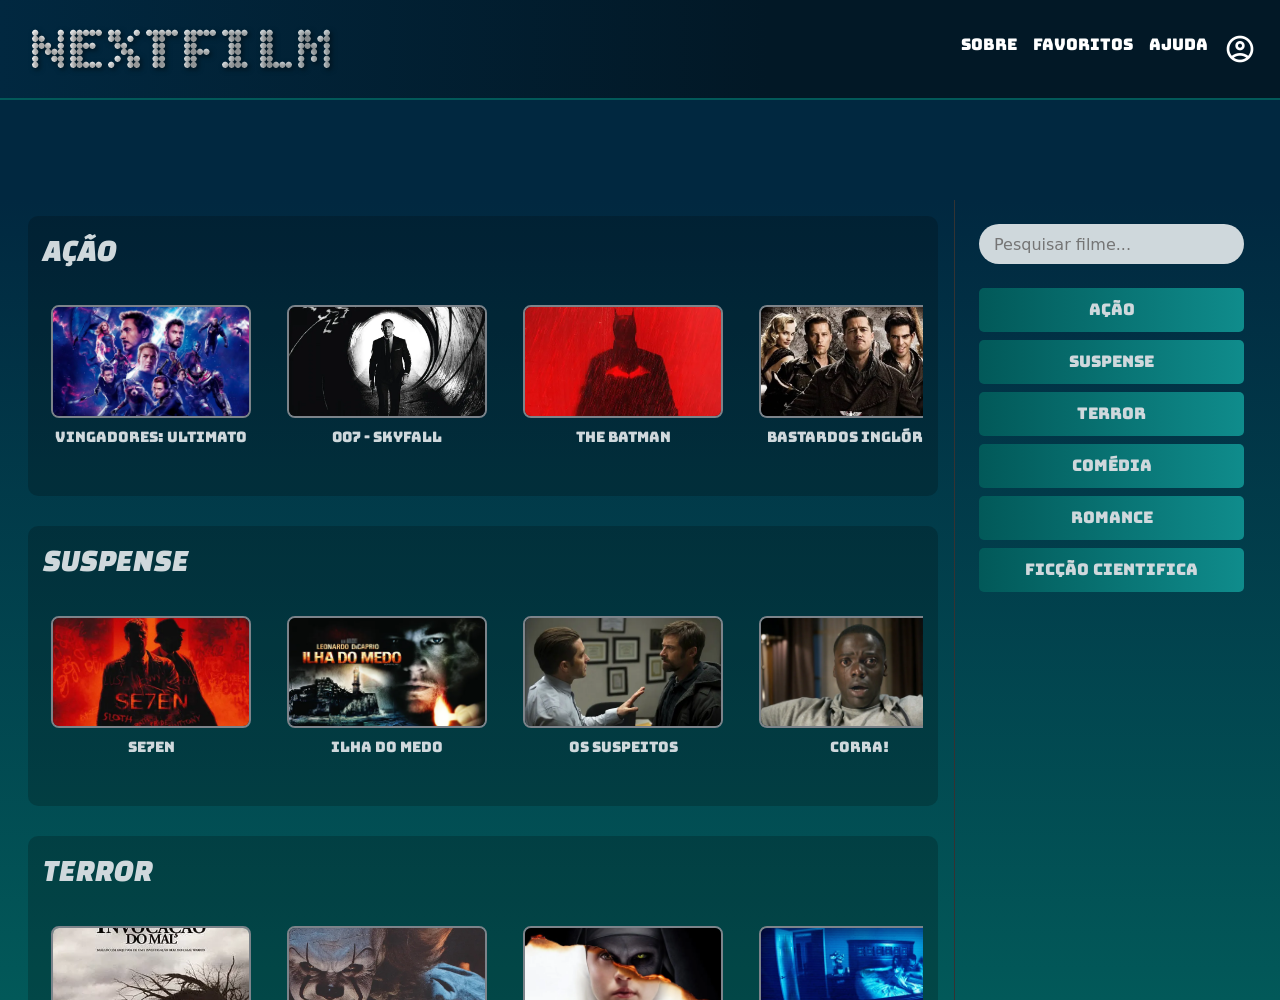
==== commit e7ded7d5: "feat:adicionado página de detalhes" ====
--- a/index.html
+++ b/index.html
@@ -82,6 +82,7 @@
             </aside>
         </div>
     </main>
+    <script src="JS/dados.js"></script>
     <script src="JS/script.js"></script>
 </body>
 </html>
--- a/css/style.css
+++ b/css/style.css
@@ -28,6 +28,7 @@
 .card-filme img:hover {
     transform: scale(1.05);
     border-color: #0F8C8C;
+    cursor: pointer;
 }
 
 .titulo-filme {
